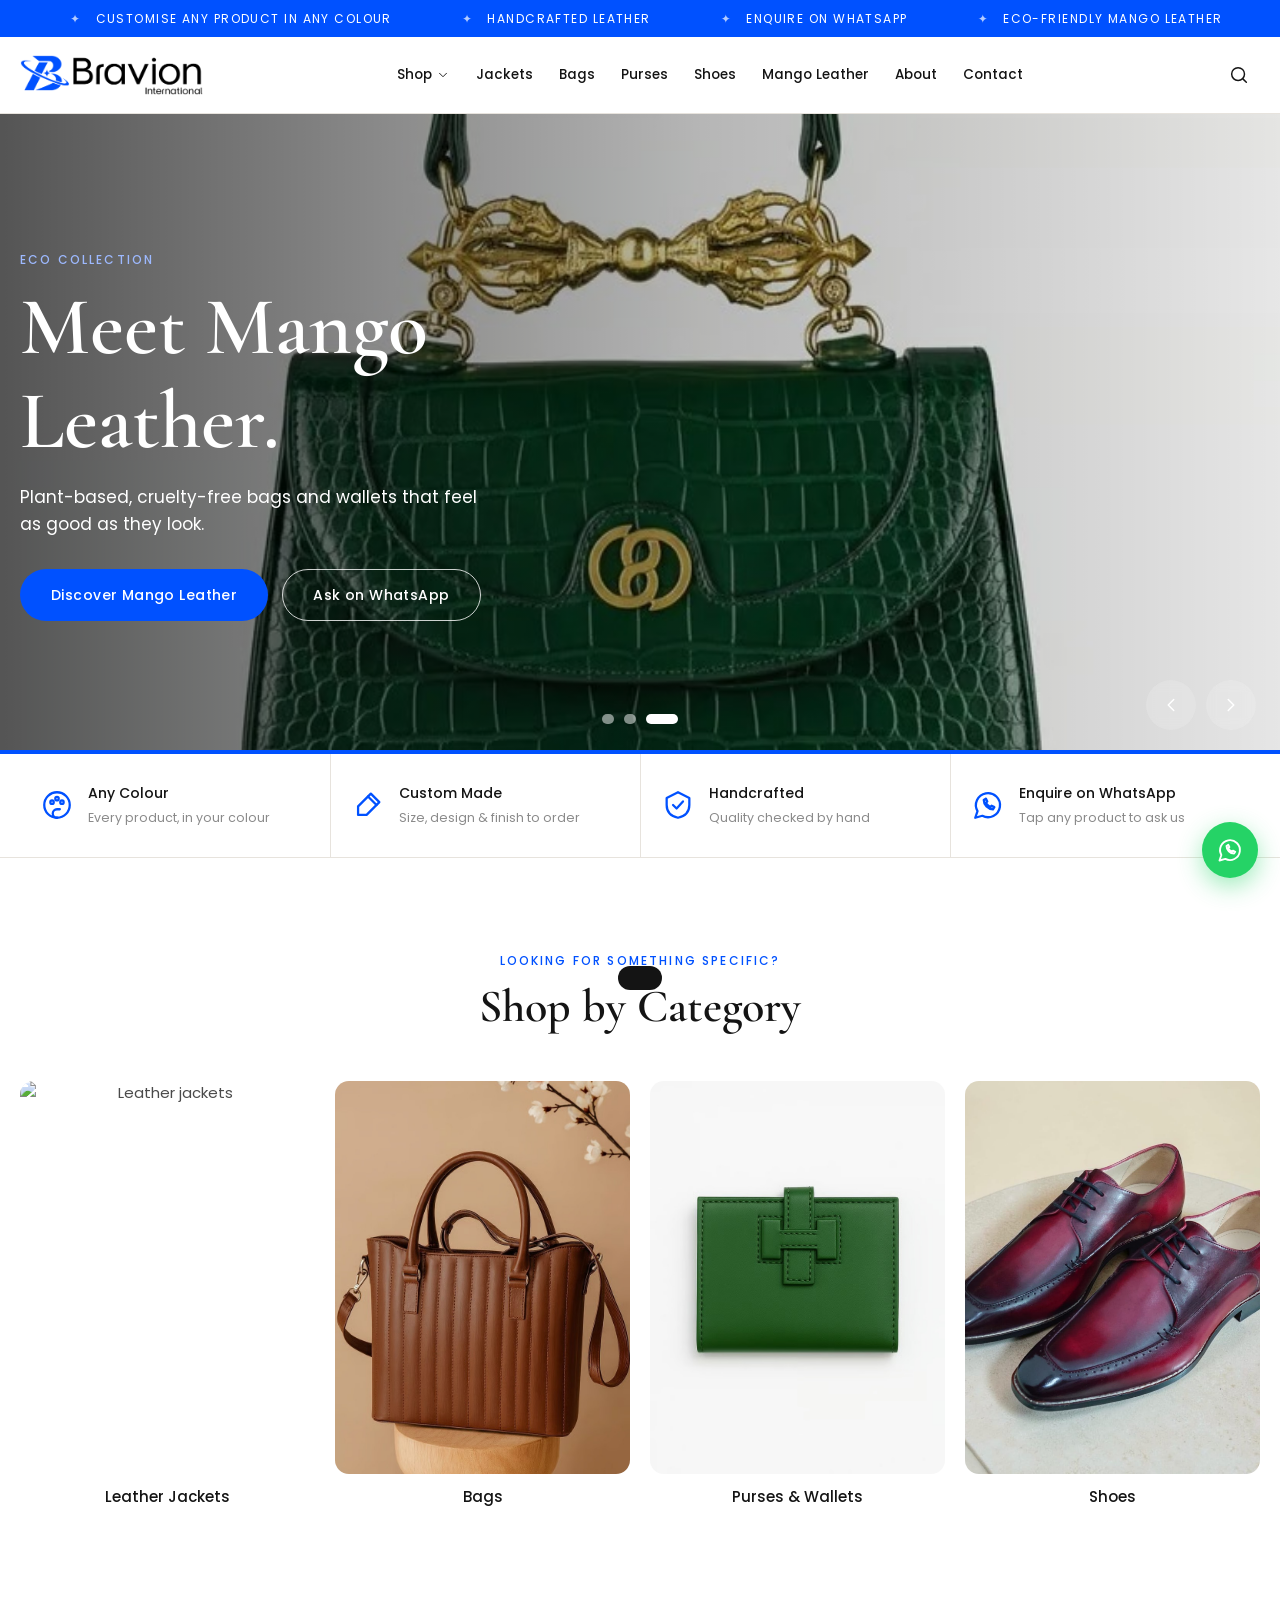
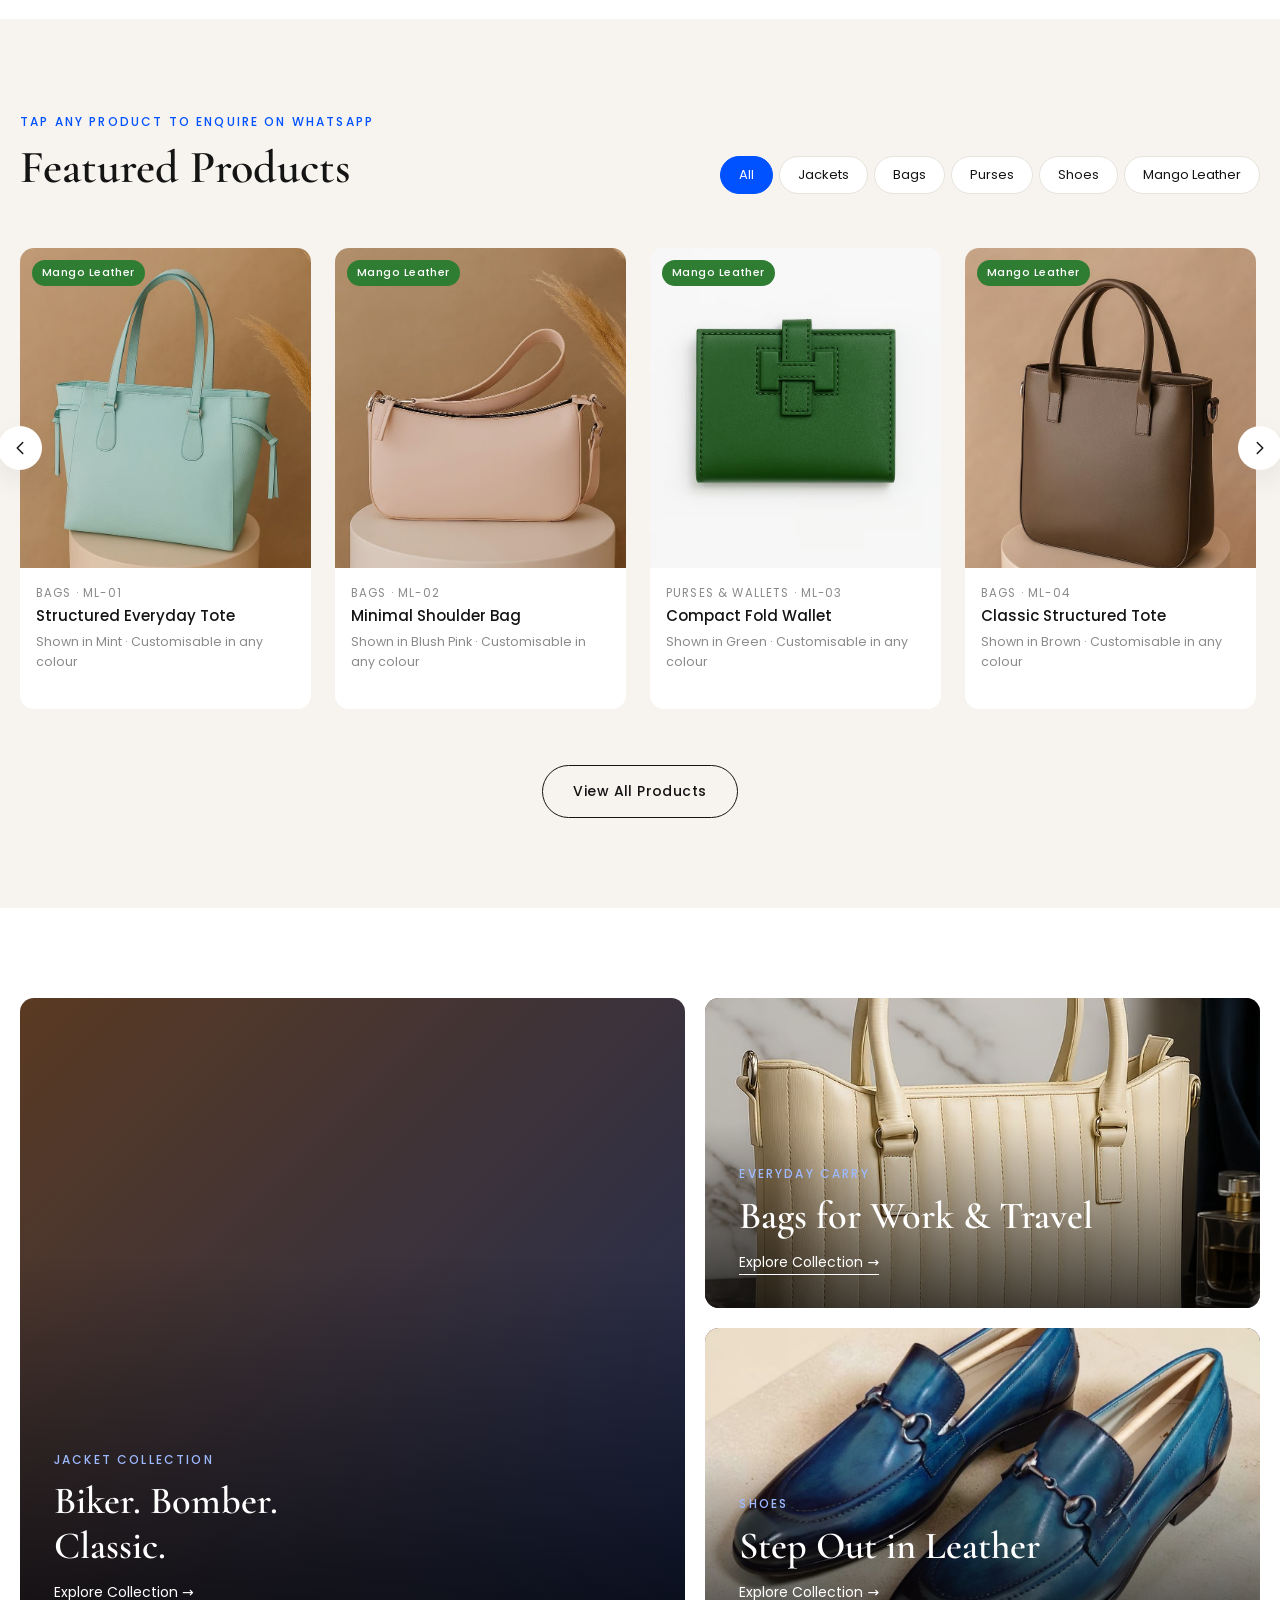
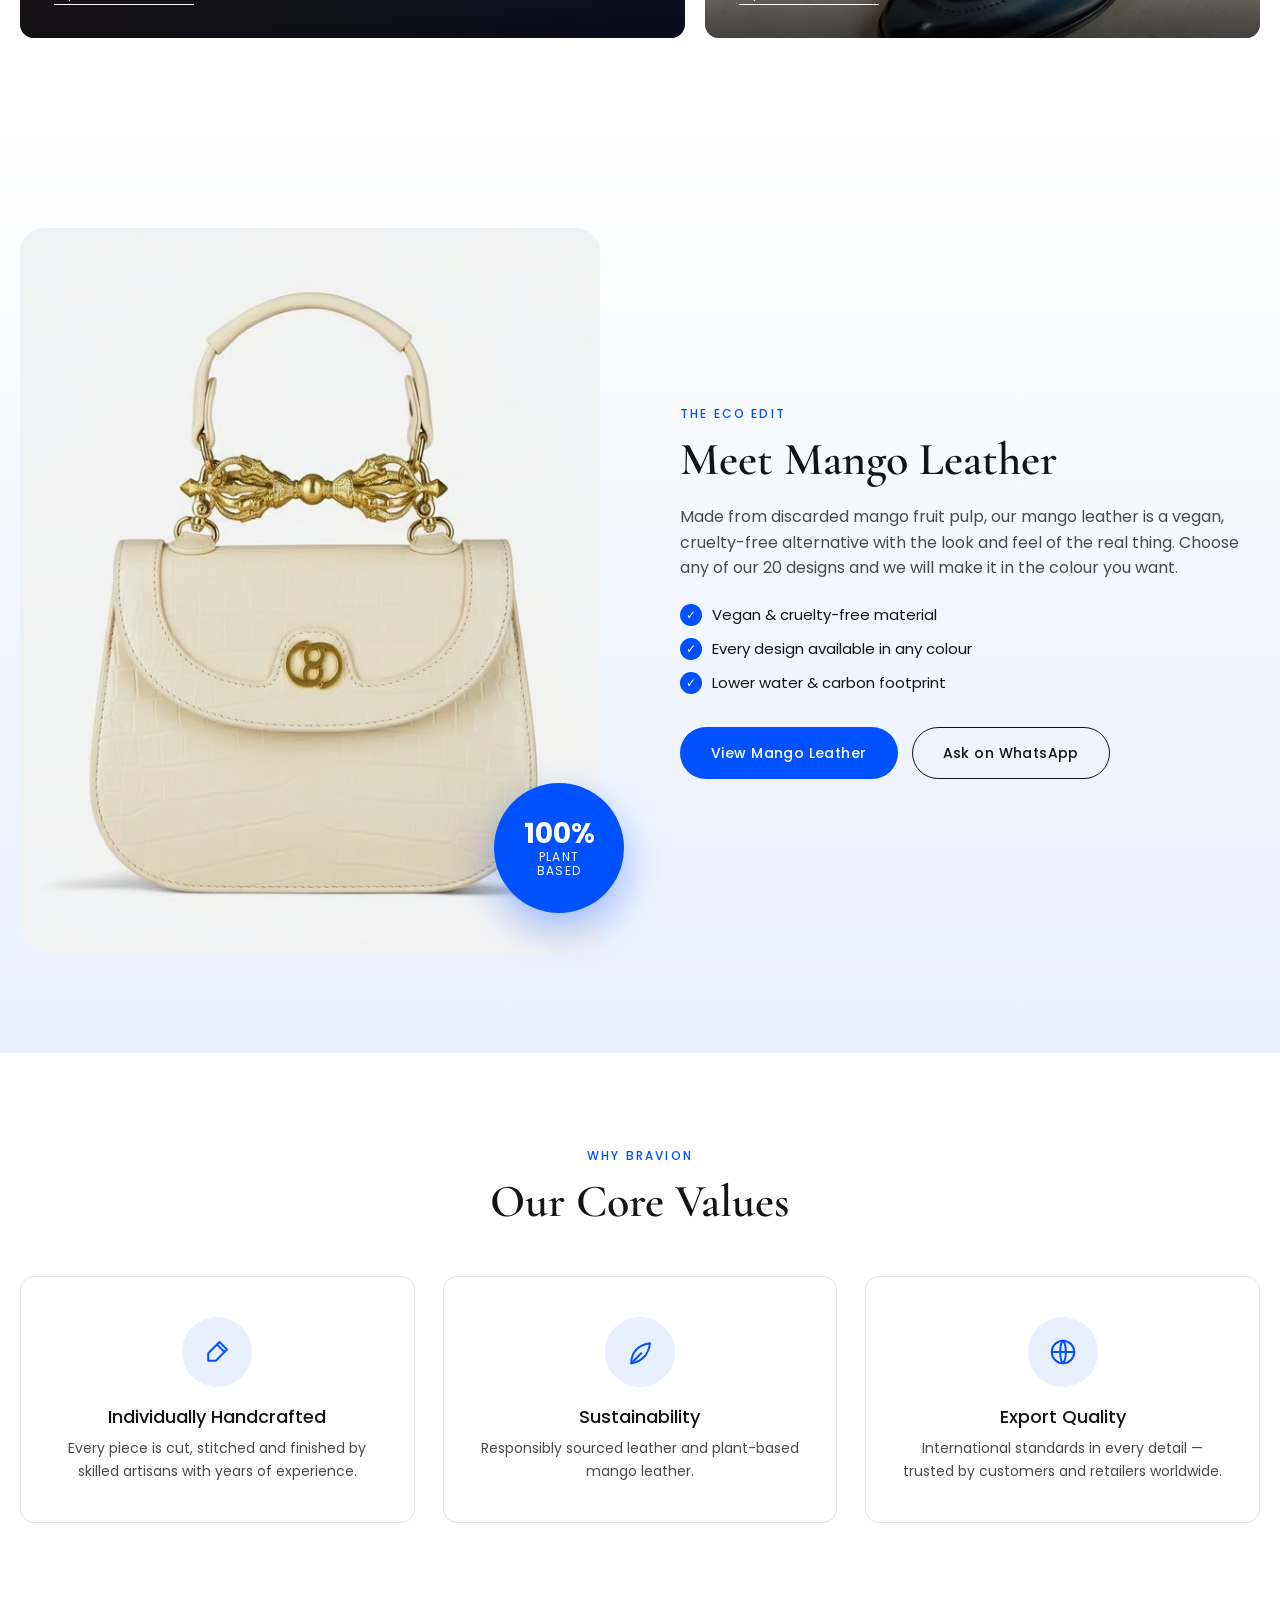
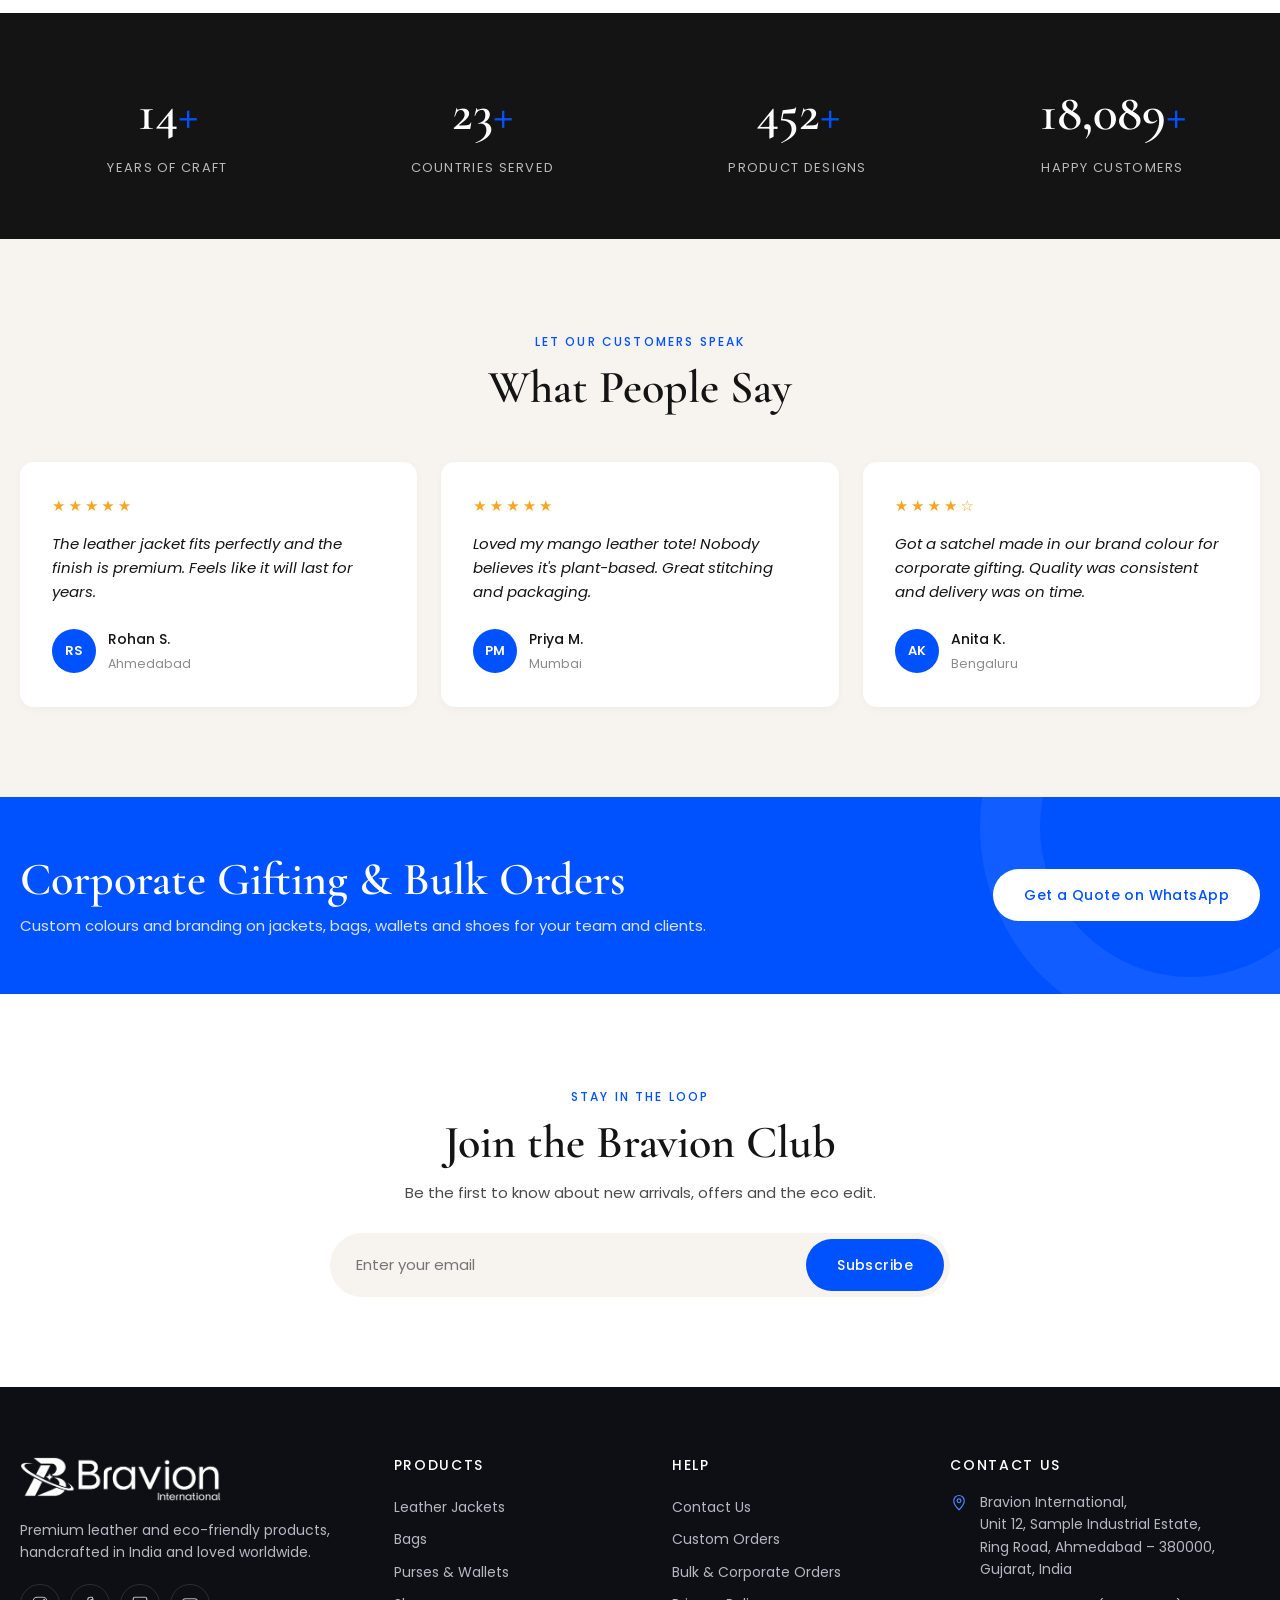
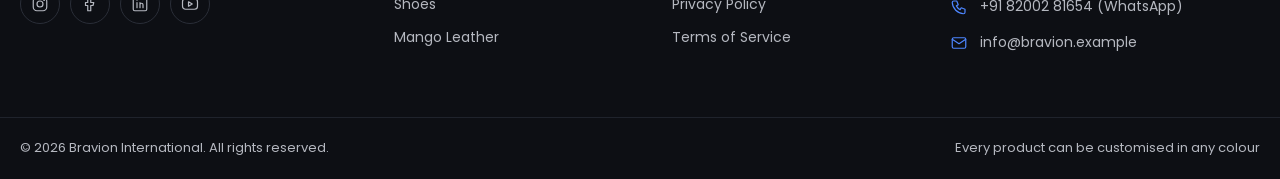
==== index.html @ 528b91cf "Add files via upload" ====
<!DOCTYPE html>
<html lang="en">
<head>
  <meta charset="UTF-8">
  <meta name="viewport" content="width=device-width, initial-scale=1.0">
  <title>Bravion International – Premium Leather & Eco Products</title>
  <meta name="description" content="Bravion International – handcrafted leather jackets, bags, purses, shoes and mango leather products – customised in any colour.">
  <link rel="icon" type="image/png" href="assets/img/favicon.png">
  <link rel="preconnect" href="https://fonts.googleapis.com">
  <link rel="preconnect" href="https://fonts.gstatic.com" crossorigin>
  <link href="https://fonts.googleapis.com/css2?family=Cormorant+Garamond:wght@500;600;700&family=Poppins:wght@300;400;500;600&display=swap" rel="stylesheet">
  <link rel="stylesheet" href="assets/css/style.css">
</head>
<body>

  <!-- Announcement bar -->
  <div class="announce">
    <div class="announce__track">
      <span>Customise any product in any colour</span><span>Handcrafted leather</span><span>Enquire on WhatsApp</span><span>Eco-friendly mango leather</span>
      <span>Customise any product in any colour</span><span>Handcrafted leather</span><span>Enquire on WhatsApp</span><span>Eco-friendly mango leather</span>
    </div>
  </div>

  <!-- Header -->
  <header class="header" id="header">
    <div class="container header__inner">
      <button class="icon-btn header__burger" id="menuOpen" aria-label="Open menu">
        <svg viewBox="0 0 24 24"><path d="M3 6h18M3 12h18M3 18h18"/></svg>
      </button>

      <a href="index.html" class="header__logo" aria-label="Bravion International home">
        <img src="assets/img/logo.png" alt="Bravion International">
      </a>

      <nav class="nav" id="nav" aria-label="Main">
        <div class="nav__head">
          <img src="assets/img/logo.png" alt="Bravion International">
          <button class="icon-btn" id="menuClose" aria-label="Close menu">
            <svg viewBox="0 0 24 24"><path d="M6 6l12 12M18 6L6 18"/></svg>
          </button>
        </div>
        <ul class="nav__list">
          <li class="nav__item has-mega">
            <a href="shop.html">Shop <svg class="chev" viewBox="0 0 24 24"><path d="M6 9l6 6 6-6"/></svg></a>
            <div class="mega">
              <div class="mega__col">
                <h6>Products</h6>
                <a href="shop.html?cat=jackets">Leather Jackets</a>
                <a href="shop.html?cat=bags">Bags</a>
                <a href="shop.html?cat=purses">Purses &amp; Wallets</a>
                <a href="shop.html?cat=shoes">Shoes</a>
              </div>
              <div class="mega__col">
                <h6>Eco Collection</h6>
                <a href="shop.html?material=Mango+Leather">Mango Leather – All Products</a>
              </div>
              <a href="#mango" class="mega__promo">
                <img src="assets/img/mango/ml-11.jpg" alt="">
                <span>New: Mango Leather Edit →</span>
              </a>
            </div>
          </li>
          <li class="nav__item"><a href="shop.html?cat=jackets">Jackets</a></li>
          <li class="nav__item"><a href="shop.html?cat=bags">Bags</a></li>
          <li class="nav__item"><a href="shop.html?cat=purses">Purses</a></li>
          <li class="nav__item"><a href="shop.html?cat=shoes">Shoes</a></li>
          <li class="nav__item"><a href="shop.html?material=Mango+Leather">Mango Leather</a></li>
          <li class="nav__item"><a href="index.html#about">About</a></li>
          <li class="nav__item"><a href="contact.html">Contact</a></li>
        </ul>
      </nav>

      <div class="header__actions">
        <button class="icon-btn" id="searchOpen" aria-label="Search">
          <svg viewBox="0 0 24 24"><circle cx="11" cy="11" r="7"/><path d="M20 20l-3.5-3.5"/></svg>
        </button>
      </div>
    </div>

    <div class="search" id="search">
      <div class="container search__inner">
        <svg viewBox="0 0 24 24"><circle cx="11" cy="11" r="7"/><path d="M20 20l-3.5-3.5"/></svg>
        <input type="search" placeholder="Search jackets, bags, wallets, shoes…" aria-label="Search products">
        <button class="icon-btn" id="searchClose" aria-label="Close search">
          <svg viewBox="0 0 24 24"><path d="M6 6l12 12M18 6L6 18"/></svg>
        </button>
      </div>
    </div>
    <!-- inside the header so the menu drawer can sit above it -->
    <div class="overlay" id="overlay"></div>
  </header>

  <main>

    <!-- Hero slider -->
    <section class="hero" aria-label="Featured collections">
      <div class="hero__slide is-active" style="--bg:url('https://images.unsplash.com/photo-1511280303142-0051e93baeeb?w=1800&q=75')">
        <div class="container hero__content">
          <span class="eyebrow">Made to Order · 2026</span>
          <h1>Crafted in Leather.<br>Made in Your Colour.</h1>
          <p>Jackets, bags, purses and shoes – customised to your design and any colour you choose.</p>
          <div class="hero__cta">
            <a href="shop.html?cat=jackets" class="btn btn--primary">View Jackets</a>
            <a href="shop.html" class="btn btn--ghost">Explore All</a>
          </div>
        </div>
      </div>
      <div class="hero__slide" style="--bg:url('../img/mango/ml-04.jpg')">
        <div class="container hero__content">
          <span class="eyebrow">Bag Collection</span>
          <h1>Carry Your Story<br>in Style.</h1>
          <p>Totes, satchels and shoulder bags – pick a design, tell us your colour.</p>
          <div class="hero__cta">
            <a href="shop.html?cat=bags" class="btn btn--primary">View Bags</a>
            <a href="#bestsellers" class="btn btn--ghost">Featured</a>
          </div>
        </div>
      </div>
      <div class="hero__slide" style="--bg:url('../img/mango/ml-11.jpg')">
        <div class="container hero__content">
          <span class="eyebrow">Eco Collection</span>
          <h1>Meet Mango<br>Leather.</h1>
          <p>Plant-based, cruelty-free bags and wallets that feel as good as they look.</p>
          <div class="hero__cta">
            <a href="shop.html?material=Mango+Leather" class="btn btn--primary">Discover Mango Leather</a>
            <a href="#" class="btn btn--ghost" data-wa>Ask on WhatsApp</a>
          </div>
        </div>
      </div>

      <button class="hero__arrow hero__arrow--prev" aria-label="Previous slide"><svg viewBox="0 0 24 24"><path d="M15 6l-6 6 6 6"/></svg></button>
      <button class="hero__arrow hero__arrow--next" aria-label="Next slide"><svg viewBox="0 0 24 24"><path d="M9 6l6 6-6 6"/></svg></button>
      <div class="hero__dots" role="tablist"></div>
      <div class="hero__progress" aria-hidden="true"><span></span></div>
    </section>

    <!-- USP strip -->
    <section class="usp">
      <div class="container usp__grid">
        <div class="usp__item">
          <svg viewBox="0 0 24 24"><circle cx="12" cy="12" r="9"/><circle cx="8.5" cy="10" r="1.2"/><circle cx="12" cy="7.5" r="1.2"/><circle cx="15.5" cy="10" r="1.2"/><path d="M12 21a3 3 0 0 1 0-6h2"/></svg>
          <div><strong>Any Colour</strong><span>Every product, in your colour</span></div>
        </div>
        <div class="usp__item">
          <svg viewBox="0 0 24 24"><path d="M14 4l6 6-9 9H5v-6z"/><path d="M12 6l6 6"/></svg>
          <div><strong>Custom Made</strong><span>Size, design &amp; finish to order</span></div>
        </div>
        <div class="usp__item">
          <svg viewBox="0 0 24 24"><path d="M12 3l8 4v5c0 5-3.5 8-8 9-4.5-1-8-4-8-9V7z"/><path d="M8.5 12l2.5 2.5 4.5-5"/></svg>
          <div><strong>Handcrafted</strong><span>Quality checked by hand</span></div>
        </div>
        <div class="usp__item">
          <svg viewBox="0 0 24 24"><path d="M3 21l1.6-4.7A8.5 8.5 0 1 1 8 19.6z"/><path d="M9 8.5c0 3.5 3 6.5 6.5 6.5l1-1.5-2-1-1 1c-1-.5-2.5-2-3-3l1-1-1-2z"/></svg>
          <div><strong>Enquire on WhatsApp</strong><span>Tap any product to ask us</span></div>
        </div>
      </div>
    </section>

    <!-- Categories -->
    <section class="section" id="categories">
      <div class="container">
        <div class="section__head">
          <span class="eyebrow">Looking for something specific?</span>
          <h2>Shop by Category</h2>
        </div>
        <div class="cats">
          <a href="shop.html?cat=jackets" class="cat">
            <div class="cat__img"><img src="https://images.unsplash.com/photo-1521223890158-f9f7c3d5d504?w=700&q=70" alt="Leather jackets" loading="lazy"></div>
            <h3>Leather Jackets</h3><span>View all →</span>
          </a>
          <a href="shop.html?cat=bags" class="cat">
            <div class="cat__img"><img src="assets/img/mango/ml-05.jpg" alt="Bags" loading="lazy"></div>
            <h3>Bags</h3><span>View all →</span>
          </a>
          <a href="shop.html?cat=purses" class="cat">
            <div class="cat__img"><img src="assets/img/mango/ml-03.jpg" alt="Purses and wallets" loading="lazy"></div>
            <h3>Purses &amp; Wallets</h3><span>View all →</span>
          </a>
          <a href="shop.html?cat=shoes" class="cat">
            <div class="cat__img"><img src="assets/img/shoes/Burgundy%20Lace-Up%20Dress%20Shoes.jpeg" alt="Leather shoes" loading="lazy"></div>
            <h3>Shoes</h3><span>View all →</span>
          </a>
        </div>
      </div>
    </section>

    <!-- Best sellers -->
    <section class="section section--tint" id="bestsellers">
      <div class="container">
        <div class="section__head section__head--row">
          <div>
            <span class="eyebrow">Tap any product to enquire on WhatsApp</span>
            <h2>Featured Products</h2>
          </div>
          <div class="tabs" role="tablist">
            <button class="tab is-active" data-filter="all">All</button>
            <button class="tab" data-filter="jackets">Jackets</button>
            <button class="tab" data-filter="bags">Bags</button>
            <button class="tab" data-filter="purses">Purses</button>
            <button class="tab" data-filter="shoes">Shoes</button>
            <button class="tab" data-filter="eco">Mango Leather</button>
          </div>
        </div>

        <div class="carousel">
          <button class="carousel__btn carousel__btn--prev" aria-label="Scroll left"><svg viewBox="0 0 24 24"><path d="M15 6l-6 6 6 6"/></svg></button>
          <div class="products" id="products"><!-- rendered by main.js --></div>
          <button class="carousel__btn carousel__btn--next" aria-label="Scroll right"><svg viewBox="0 0 24 24"><path d="M9 6l6 6-6 6"/></svg></button>
        </div>
        <div class="center"><a href="shop.html" class="btn btn--outline">View All Products</a></div>
      </div>
    </section>

    <!-- Collection banners -->
    <section class="section">
      <div class="container banners">
        <a href="shop.html?cat=jackets" class="banner banner--tall" style="--bg:url('https://images.unsplash.com/photo-1520975954732-35dd22299614?w=1000&q=70')">
          <div class="banner__text">
            <span class="eyebrow">Jacket Collection</span>
            <h3>Biker. Bomber.<br>Classic.</h3>
            <span class="link">Explore Collection →</span>
          </div>
        </a>
        <a href="shop.html?cat=bags" class="banner" style="--bg:url('../img/mango/ml-12.jpg')">
          <div class="banner__text">
            <span class="eyebrow">Everyday Carry</span>
            <h3>Bags for Work &amp; Travel</h3>
            <span class="link">Explore Collection →</span>
          </div>
        </a>
        <a href="shop.html?cat=shoes" class="banner" style="--bg:url('../img/shoes/Blue%20Horsebit%20Loafers.jpeg')">
          <div class="banner__text">
            <span class="eyebrow">Shoes</span>
            <h3>Step Out in Leather</h3>
            <span class="link">Explore Collection →</span>
          </div>
        </a>
      </div>
    </section>

    <!-- Mango leather feature -->
    <section class="feature" id="mango">
      <div class="container feature__grid">
        <div class="feature__media">
          <img src="assets/img/mango/ml-20.jpg" alt="Mango leather satchel" loading="lazy">
          <div class="feature__badge"><strong>100%</strong><span>Plant<br>Based</span></div>
        </div>
        <div class="feature__text">
          <span class="eyebrow">The Eco Edit</span>
          <h2>Meet Mango Leather</h2>
          <p>Made from discarded mango fruit pulp, our mango leather is a vegan, cruelty-free alternative with the look and feel of the real thing. Choose any of our 20 designs and we will make it in the colour you want.</p>
          <ul class="ticks">
            <li>Vegan &amp; cruelty-free material</li>
            <li>Every design available in any colour</li>
            <li>Lower water &amp; carbon footprint</li>
          </ul>
          <div class="hero__cta">
            <a href="shop.html?material=Mango+Leather" class="btn btn--primary">View Mango Leather</a>
            <a href="#" class="btn btn--outline" data-wa="Hello Bravion, I would like to know more about your mango leather products.">Ask on WhatsApp</a>
          </div>
        </div>
      </div>
    </section>

    <!-- Values -->
    <section class="section" id="about">
      <div class="container">
        <div class="section__head">
          <span class="eyebrow">Why Bravion</span>
          <h2>Our Core Values</h2>
        </div>
        <div class="values">
          <div class="value">
            <div class="value__icon"><svg viewBox="0 0 24 24"><path d="M14 4l6 6-9 9H5v-6z"/><path d="M12 6l6 6"/></svg></div>
            <h3>Individually Handcrafted</h3>
            <p>Every piece is cut, stitched and finished by skilled artisans with years of experience.</p>
          </div>
          <div class="value">
            <div class="value__icon"><svg viewBox="0 0 24 24"><path d="M5 21c0-9 6-15 15-16-1 9-7 15-15 16z"/><path d="M5 21l8-8"/></svg></div>
            <h3>Sustainability</h3>
            <p>Responsibly sourced leather and plant-based mango leather.</p>
          </div>
          <div class="value">
            <div class="value__icon"><svg viewBox="0 0 24 24"><circle cx="12" cy="12" r="9"/><path d="M3 12h18M12 3c3 3 3 15 0 18M12 3c-3 3-3 15 0 18"/></svg></div>
            <h3>Export Quality</h3>
            <p>International standards in every detail — trusted by customers and retailers worldwide.</p>
          </div>
        </div>
      </div>
    </section>

    <!-- Stats strip -->
    <section class="stats">
      <div class="container stats__grid">
        <div><strong data-count="15">0</strong><span>Years of craft</span></div>
        <div><strong data-count="25">0</strong><span>Countries served</span></div>
        <div><strong data-count="500">0</strong><span>Product designs</span></div>
        <div><strong data-count="20000">0</strong><span>Happy customers</span></div>
      </div>
    </section>

    <!-- Testimonials -->
    <section class="section section--tint">
      <div class="container">
        <div class="section__head">
          <span class="eyebrow">Let our customers speak</span>
          <h2>What People Say</h2>
        </div>
        <div class="reviews">
          <figure class="review">
            <div class="stars">★★★★★</div>
            <blockquote>The leather jacket fits perfectly and the finish is premium. Feels like it will last for years.</blockquote>
            <figcaption><span class="avatar">RS</span><div><strong>Rohan S.</strong><small>Ahmedabad</small></div></figcaption>
          </figure>
          <figure class="review">
            <div class="stars">★★★★★</div>
            <blockquote>Loved my mango leather tote! Nobody believes it's plant-based. Great stitching and packaging.</blockquote>
            <figcaption><span class="avatar">PM</span><div><strong>Priya M.</strong><small>Mumbai</small></div></figcaption>
          </figure>
          <figure class="review">
            <div class="stars">★★★★☆</div>
            <blockquote>Got a satchel made in our brand colour for corporate gifting. Quality was consistent and delivery was on time.</blockquote>
            <figcaption><span class="avatar">AK</span><div><strong>Anita K.</strong><small>Bengaluru</small></div></figcaption>
          </figure>
        </div>
      </div>
    </section>

    <!-- Bulk / corporate CTA -->
    <section class="cta">
      <div class="container cta__inner">
        <div>
          <h2>Corporate Gifting &amp; Bulk Orders</h2>
          <p>Custom colours and branding on jackets, bags, wallets and shoes for your team and clients.</p>
        </div>
        <a href="#" class="btn btn--white" data-wa="Hello Bravion, I would like a quote for a bulk / corporate order.">Get a Quote on WhatsApp</a>
      </div>
    </section>

    <!-- Newsletter -->
    <section class="section newsletter">
      <div class="container newsletter__inner">
        <span class="eyebrow">Stay in the loop</span>
        <h2>Join the Bravion Club</h2>
        <p>Be the first to know about new arrivals, offers and the eco edit.</p>
        <form class="newsletter__form" id="newsletterForm">
          <input type="email" placeholder="Enter your email" required aria-label="Email address">
          <button type="submit" class="btn btn--primary">Subscribe</button>
        </form>
        <p class="newsletter__msg" id="newsletterMsg" hidden>Thank you! You're on the list.</p>
      </div>
    </section>
  </main>

  <!-- Footer -->
  <footer class="footer" id="contact">
    <div class="container footer__grid">
      <div class="footer__brand">
        <img src="assets/img/logo.png" alt="Bravion International" class="footer__logo">
        <p>Premium leather and eco-friendly products, handcrafted in India and loved worldwide.</p>
        <div class="social">
          <a href="#" aria-label="Instagram"><svg viewBox="0 0 24 24"><rect x="3" y="3" width="18" height="18" rx="5"/><circle cx="12" cy="12" r="4"/><circle cx="17.5" cy="6.5" r=".6"/></svg></a>
          <a href="#" aria-label="Facebook"><svg viewBox="0 0 24 24"><path d="M15 3h-2.5A3.5 3.5 0 0 0 9 6.5V10H6v4h3v7h4v-7h3l1-4h-4V7a1 1 0 0 1 1-1h2z"/></svg></a>
          <a href="#" aria-label="LinkedIn"><svg viewBox="0 0 24 24"><rect x="3" y="3" width="18" height="18" rx="2"/><path d="M8 10v7M8 7v.01M12 17v-4a2 2 0 0 1 4 0v4M12 10v7"/></svg></a>
          <a href="#" aria-label="YouTube"><svg viewBox="0 0 24 24"><rect x="2" y="5" width="20" height="14" rx="4"/><path d="M10 9l5 3-5 3z"/></svg></a>
        </div>
      </div>
      <div>
        <h4>Products</h4>
        <a href="shop.html?cat=jackets">Leather Jackets</a>
        <a href="shop.html?cat=bags">Bags</a>
        <a href="shop.html?cat=purses">Purses &amp; Wallets</a>
        <a href="shop.html?cat=shoes">Shoes</a>
        <a href="shop.html?material=Mango+Leather">Mango Leather</a>
      </div>
      <div>
        <h4>Help</h4>
        <a href="contact.html">Contact Us</a>
        <a href="#" data-wa="Hello Bravion, I would like to customise a product.">Custom Orders</a>
        <a href="#" data-wa="Hello Bravion, I would like a quote for a bulk / corporate order.">Bulk &amp; Corporate Orders</a>
        <a href="#">Privacy Policy</a>
        <a href="#">Terms of Service</a>
      </div>
      <div>
        <h4>Contact Us</h4>
        <p class="contact-line"><svg viewBox="0 0 24 24"><path d="M12 21s-7-6.5-7-12a7 7 0 0 1 14 0c0 5.5-7 12-7 12z"/><circle cx="12" cy="9" r="2.5"/></svg>
          Bravion International,<br>Unit 12, Sample Industrial Estate,<br>Ring Road, Ahmedabad – 380000,<br>Gujarat, India</p>
        <p class="contact-line"><svg viewBox="0 0 24 24"><path d="M5 4h4l2 5-2.5 1.5a11 11 0 0 0 5 5L15 13l5 2v4a2 2 0 0 1-2 2A16 16 0 0 1 3 6a2 2 0 0 1 2-2"/></svg><a href="#" data-wa>+91 82002 81654 (WhatsApp)</a></p>
        <p class="contact-line"><svg viewBox="0 0 24 24"><rect x="3" y="5" width="18" height="14" rx="2"/><path d="M3 7l9 6 9-6"/></svg><a href="mailto:info@bravion.example">info@bravion.example</a></p>
      </div>
    </div>
    <div class="footer__bottom">
      <div class="container footer__bottom-inner">
        <span>© <span id="year">2026</span> Bravion International. All rights reserved.</span>
        <span class="pay">Every product can be customised in any colour</span>
      </div>
    </div>
  </footer>

  <a href="#" class="whatsapp" data-wa aria-label="Chat on WhatsApp">
    <svg viewBox="0 0 24 24"><path d="M3 21l1.6-4.7A8.5 8.5 0 1 1 8 19.6z"/><path d="M9 8.5c0 3.5 3 6.5 6.5 6.5l1-1.5-2-1-1 1c-1-.5-2.5-2-3-3l1-1-1-2z"/></svg>
  </a>

  <div class="toast" id="toast" role="status" aria-live="polite"></div>

  <script src="assets/js/products.js"></script>
  <script src="assets/js/common.js"></script>
  <script src="assets/js/home.js"></script>
</body>
</html>
---- assets/css/style.css ----
/* ============ Bravion International – Home ============ */
:root {
  --brand: #0051ff;
  --brand-dark: #003ecc;
  --brand-soft: #e8efff;
  --ink: #141414;
  --text: #4a4a4a;
  --muted: #8a8a8a;
  --line: #e7e3dd;
  --cream: #f7f4ef;
  --tan: #8b5a2b;
  --white: #fff;
  --surface: #fff;            /* page, header, cards */
  --band: #141414;            /* dark strips: stats, toast */
  --on-light: #141414;        /* text on white buttons, same in both themes */
  --placeholder: var(--placeholder);
  --soft-line: #f2efea;
  --check-line: #c9c4bc;
  --bad-bg: #fff6f5;
  --ok-bg: #e9f9ef;
  --ok-text: #1b6b3a;
  --select-arrow: url("data:image/svg+xml,%3Csvg xmlns='http://www.w3.org/2000/svg' viewBox='0 0 24 24' fill='none' stroke='%23141414' stroke-width='2'%3E%3Cpath d='M6 9l6 6 6-6'/%3E%3C/svg%3E");
  --radius: 14px;
  --shadow: 0 10px 30px rgba(20, 20, 20, .08);
  --serif: "Cormorant Garamond", Georgia, serif;
  --sans: "Poppins", system-ui, sans-serif;
  --header-h: 76px;
}

*, *::before, *::after { box-sizing: border-box; }
html { scroll-behavior: smooth; }
body { margin: 0; font-family: var(--sans); color: var(--text); background: var(--surface); line-height: 1.6; font-size: 15px; -webkit-font-smoothing: antialiased; overflow-x: hidden; }
img { max-width: 100%; display: block; }
a { color: inherit; text-decoration: none; }
button { font: inherit; cursor: pointer; border: 0; background: none; color: inherit; }
h1, h2, h3, h4, h5, h6 { color: var(--ink); margin: 0; line-height: 1.15; }
h2 { font-family: var(--serif); font-size: clamp(32px, 4vw, 46px); font-weight: 600; }
svg { width: 22px; height: 22px; fill: none; stroke: currentColor; stroke-width: 1.6; stroke-linecap: round; stroke-linejoin: round; }

.container { width: min(1280px, 100% - 40px); margin-inline: auto; }
.section { padding: 90px 0; }
.section--tint { background: var(--cream); }
.center { text-align: center; margin-top: 40px; }
.eyebrow { display: inline-block; font-size: 12px; letter-spacing: .18em; text-transform: uppercase; color: var(--brand); font-weight: 500; margin-bottom: 10px; }
.section__head { text-align: center; margin-bottom: 48px; }
.section__head--row { display: flex; align-items: flex-end; justify-content: space-between; gap: 20px; flex-wrap: wrap; text-align: left; }

/* Buttons */
.btn { display: inline-flex; align-items: center; justify-content: center; gap: 8px; padding: 14px 30px; border-radius: 999px; font-size: 14px; font-weight: 500; letter-spacing: .03em; transition: .25s ease; border: 1.5px solid transparent; white-space: nowrap; }
.btn--primary { background: var(--brand); color: var(--white); }
.btn--primary:hover { background: var(--brand-dark); transform: translateY(-2px); box-shadow: 0 10px 24px rgba(0, 81, 255, .3); }
.btn--ghost { border-color: rgba(255, 255, 255, .8); color: var(--white); }
.btn--ghost:hover { background: var(--white); color: var(--on-light); }
.btn--outline { border-color: var(--ink); color: var(--ink); }
.btn--outline:hover { background: var(--ink); color: var(--surface); }
.btn--white { background: var(--white); color: var(--brand); }
.btn--white:hover { transform: translateY(-2px); box-shadow: 0 10px 24px rgba(0, 0, 0, .2); }

/* Announcement */
.announce { background: var(--brand); color: var(--white); font-size: 12px; letter-spacing: .12em; text-transform: uppercase; overflow: hidden; white-space: nowrap; padding: 9px 0; }
.announce__track { display: inline-flex; gap: 70px; animation: marquee 28s linear infinite; padding-left: 70px; }
.announce__track span::before { content: "✦"; margin-right: 14px; opacity: .7; }
@keyframes marquee { to { transform: translateX(-50%); } }

/* Header */
.header { position: sticky; top: 0; z-index: 50; background: var(--surface); border-bottom: 1px solid var(--line); transition: box-shadow .3s; }
.header.is-scrolled { box-shadow: 0 6px 20px rgba(0, 0, 0, .06); }
.header__inner { display: flex; align-items: center; gap: 24px; height: var(--header-h); }
.header__logo img { height: 40px; width: auto; }
.icon-btn.header__burger { display: none; }
.header__actions { display: flex; align-items: center; gap: 4px; margin-left: auto; }
.icon-btn { display: inline-grid; place-items: center; width: 42px; height: 42px; border-radius: 50%; color: var(--ink); transition: .2s; position: relative; }
.icon-btn:hover { background: var(--brand-soft); color: var(--brand); }
.cart-count { position: absolute; top: 4px; right: 2px; background: var(--brand); color: var(--white); font-size: 10px; min-width: 18px; height: 18px; border-radius: 9px; display: grid; place-items: center; font-weight: 600; transition: transform .3s; }
.cart-count.bump { transform: scale(1.4); }

.nav { margin-left: auto; }
.nav__head { display: none; }
.nav__list { display: flex; list-style: none; margin: 0; padding: 0; gap: 2px; }
.nav__item > a { display: flex; align-items: center; gap: 4px; padding: 10px 12px; font-size: 13.5px; font-weight: 500; color: var(--ink); position: relative; }
.nav__item > a::after { content: ""; position: absolute; left: 12px; right: 12px; bottom: 4px; height: 2px; background: var(--brand); transform: scaleX(0); transform-origin: left; transition: transform .25s; }
.nav__item > a:hover { color: var(--brand); }
.nav__item > a:hover::after { transform: scaleX(1); }
.chev { width: 14px; height: 14px; }

.has-mega { position: static; }
.mega { position: absolute; left: 0; right: 0; top: 100%; background: var(--surface); border-top: 1px solid var(--line); box-shadow: var(--shadow); display: grid; grid-template-columns: 1fr 1fr 1.3fr; gap: 40px; padding: 36px max(20px, calc((100% - 1280px) / 2)); opacity: 0; visibility: hidden; transform: translateY(10px); transition: .25s ease; }
.has-mega:hover .mega, .has-mega:focus-within .mega { opacity: 1; visibility: visible; transform: none; }
.mega h6 { font-size: 12px; letter-spacing: .15em; text-transform: uppercase; color: var(--muted); margin-bottom: 14px; font-weight: 500; }
.mega__col a { display: block; padding: 6px 0; color: var(--ink); font-size: 14px; transition: .2s; }
.mega__col a:hover { color: var(--brand); padding-left: 6px; }
.mega__promo { position: relative; border-radius: var(--radius); overflow: hidden; height: 200px; }
.mega__promo img { width: 100%; height: 100%; object-fit: cover; }
.mega__promo span { position: absolute; left: 16px; bottom: 16px; background: var(--white); padding: 8px 16px; border-radius: 999px; font-size: 13px; font-weight: 500; color: var(--brand); }

.search { position: absolute; inset: 0 0 auto; height: var(--header-h); background: var(--surface); opacity: 0; visibility: hidden; transform: translateY(-10px); transition: .25s; display: flex; }
.search.is-open { opacity: 1; visibility: visible; transform: none; }
.search__inner { display: flex; align-items: center; gap: 12px; }
.search__inner input { flex: 1; border: 0; outline: 0; font: inherit; font-size: 18px; padding: 10px 0; color: var(--ink); background: none; }

.overlay { position: fixed; inset: 0; background: rgba(0, 0, 0, .45); z-index: 60; opacity: 0; visibility: hidden; transition: .3s; }
.overlay.is-open { opacity: 1; visibility: visible; }

/* Hero */
.hero { position: relative; height: min(72vh, 640px); min-height: 460px; overflow: hidden; background: #1d1d1d; }
.hero__slide { position: absolute; inset: 0; display: flex; align-items: center; opacity: 0; transition: opacity 1s ease; }
.hero__slide::before { content: ""; position: absolute; inset: 0; background: var(--bg) center/cover no-repeat, linear-gradient(135deg, #3b2a1e, #0b1c4a); transform: scale(1.08); transition: transform 7s ease; }
.hero__slide::after { content: ""; position: absolute; inset: 0; background: linear-gradient(90deg, rgba(0, 0, 0, .65) 0%, rgba(0, 0, 0, .25) 55%, rgba(0, 0, 0, .05) 100%); }
.hero__slide.is-active { opacity: 1; z-index: 1; }
.hero__slide.is-active::before { transform: scale(1); }
.hero__content { position: relative; z-index: 2; color: var(--white); }
.hero__content > * { opacity: 0; transform: translateY(24px); transition: .8s ease; }
.hero__slide.is-active .hero__content > * { opacity: 1; transform: none; }
.hero__slide.is-active .hero__content > :nth-child(2) { transition-delay: .15s; }
.hero__slide.is-active .hero__content > :nth-child(3) { transition-delay: .3s; }
.hero__slide.is-active .hero__content > :nth-child(4) { transition-delay: .45s; }
.hero .eyebrow { color: #9db9ff; }
.hero h1 { font-family: var(--serif); font-size: clamp(40px, 6.5vw, 82px); color: var(--white); font-weight: 600; margin-bottom: 16px; }
.hero p { font-size: 17px; max-width: 460px; opacity: .9; margin: 0 0 30px; }
.hero__cta { display: flex; gap: 14px; flex-wrap: wrap; }
.hero__arrow { position: absolute; bottom: 24px; z-index: 3; width: 50px; height: 50px; border-radius: 50%; background: rgba(255, 255, 255, .15); color: var(--white); display: grid; place-items: center; backdrop-filter: blur(6px); transition: .25s; }
.hero__arrow:hover { background: var(--white); color: var(--on-light); }
.hero__arrow--prev { right: 84px; }
.hero__arrow--next { right: 24px; }
.hero__dots { position: absolute; bottom: 30px; left: 50%; transform: translateX(-50%); z-index: 3; display: flex; gap: 10px; }
.hero__dots button { width: 10px; height: 10px; border-radius: 6px; background: rgba(255, 255, 255, .5); transition: .3s; }
.hero__dots button.is-active { width: 32px; background: var(--white); }

/* slider progress: full-width bar along the bottom; the slide changes when it is full */
.hero__progress { position: absolute; left: 0; right: 0; bottom: 0; z-index: 3; height: 4px; background: rgba(255, 255, 255, .2); }
.hero__progress span { display: block; height: 100%; background: var(--brand); transform: scaleX(0); transform-origin: left; }
.hero__progress span.is-running { animation: heroProgress var(--hero-dur, 6s) linear forwards; }
@keyframes heroProgress { to { transform: none; } }

/* USP */
.usp { border-bottom: 1px solid var(--line); }
.usp__grid { display: grid; grid-template-columns: repeat(4, 1fr); }
.usp__item { display: flex; align-items: center; gap: 14px; padding: 28px 20px; }
.usp__item + .usp__item { border-left: 1px solid var(--line); }
.usp__item svg { width: 34px; height: 34px; color: var(--brand); flex-shrink: 0; }
.usp__item strong { display: block; color: var(--ink); font-weight: 500; font-size: 14px; }
.usp__item span { font-size: 12.5px; color: var(--muted); }

/* Categories */
.cats { display: grid; grid-template-columns: repeat(4, 1fr); gap: 20px; }
.cat { text-align: center; }
.cat__img { aspect-ratio: 3/4; border-radius: var(--radius); overflow: hidden; margin-bottom: 14px; background: var(--placeholder); }
.cat__img img { width: 100%; height: 100%; object-fit: cover; transition: transform .6s ease; }
.cat:hover .cat__img img { transform: scale(1.08); }
.cat h3 { font-size: 15px; font-weight: 500; }
.cat span { font-size: 12.5px; color: var(--brand); opacity: 0; transition: .25s; }
.cat:hover span { opacity: 1; }

/* Tabs */
.tabs { display: flex; gap: 6px; flex-wrap: wrap; }
.tab { padding: 8px 18px; border-radius: 999px; font-size: 13px; border: 1px solid var(--line); background: var(--surface); color: var(--ink); transition: .2s; }
.tab:hover { border-color: var(--brand); color: var(--brand); }
.tab.is-active { background: var(--brand); border-color: var(--brand); color: var(--white); }

/* Product carousel */
.carousel { position: relative; }
.products { display: grid; grid-auto-flow: column; grid-auto-columns: calc((100% - 72px) / 4); gap: 24px; overflow-x: auto; scroll-snap-type: x mandatory; scroll-behavior: smooth; padding: 6px 2px 16px; scrollbar-width: none; }
.products::-webkit-scrollbar { display: none; }
.carousel__btn { position: absolute; top: 38%; z-index: 2; width: 44px; height: 44px; border-radius: 50%; background: var(--surface); color: var(--ink); box-shadow: var(--shadow); display: grid; place-items: center; transition: .2s; }
.carousel__btn:hover { background: var(--brand); color: var(--white); }
.carousel__btn--prev { left: -22px; }
.carousel__btn--next { right: -22px; }

.product { scroll-snap-align: start; background: var(--surface); border-radius: var(--radius); overflow: hidden; transition: .3s; animation: fadeUp .5s ease both; }
.product:hover { box-shadow: var(--shadow); transform: translateY(-4px); }
.product__media { position: relative; aspect-ratio: 1/1.1; overflow: hidden; background: var(--placeholder); }
.product__media img { width: 100%; height: 100%; object-fit: cover; transition: transform .6s; }
.product:hover .product__media img { transform: scale(1.06); }
.badge { position: absolute; top: 12px; left: 12px; background: var(--brand); color: var(--white); font-size: 11px; padding: 4px 10px; border-radius: 999px; font-weight: 500; letter-spacing: .04em; }
.badge--eco { background: #2e7d32; }
.wish { position: absolute; top: 10px; right: 10px; width: 36px; height: 36px; border-radius: 50%; background: var(--surface); display: grid; place-items: center; color: var(--ink); transition: .2s; }
.wish svg { width: 18px; height: 18px; }
.wish.is-on { color: #e53935; }
.wish.is-on svg { fill: currentColor; }
.quick-add { position: absolute; left: 12px; right: 12px; bottom: 12px; background: var(--ink); color: var(--white); padding: 11px; border-radius: 999px; font-size: 13px; font-weight: 500; transform: translateY(140%); transition: .3s; }
.product:hover .quick-add, .quick-add:focus { transform: none; }
.quick-add:hover { background: #1ebe5b; }
a.quick-add { display: flex; align-items: center; justify-content: center; gap: 8px; background: #25d366; color: var(--white); }
.quick-add svg { width: 18px; height: 18px; flex-shrink: 0; }
.product__custom { font-size: 12.5px; color: var(--muted); }
.product__body { padding: 16px 16px 20px; }
.product__cat { font-size: 11.5px; color: var(--muted); letter-spacing: .1em; text-transform: uppercase; }
.product__name { font-size: 15px; font-weight: 500; margin: 4px 0 8px; }
.price { display: flex; gap: 10px; align-items: baseline; font-size: 15px; }
.price strong { color: var(--ink); font-weight: 600; }
.price s { color: var(--muted); font-size: 13px; }
.price em { font-style: normal; color: var(--brand); font-size: 12px; font-weight: 500; }

.product__imgs { display: block; width: 100%; height: 100%; }
.product__img2 { position: absolute; inset: 0; opacity: 0; transition: opacity .5s ease, transform .6s !important; }
.product:hover .product__img2 { opacity: 1; }
.product__name a:hover { color: var(--brand); }
.product__rating { font-size: 12.5px; color: var(--ink); margin: -2px 0 6px; }
.product__rating small { color: var(--muted); }
.star { color: #f5a623; }
.badge--dark { background: var(--ink); }
.is-soldout .product__media img { filter: grayscale(.6) opacity(.75); }
.quick-add:disabled { background: #9a9a9a; cursor: not-allowed; }

@keyframes fadeUp { from { opacity: 0; transform: translateY(16px); } }

/* ============ Contact page ============ */
.contact { display: grid; grid-template-columns: 1.6fr 1fr; gap: 40px; align-items: start; }
.contact > *, .contact .field, .contact .field-row > * { min-width: 0; } /* long product names in the select must not widen the grid */
.contact__form { background: var(--surface); border: 1px solid var(--line); border-radius: var(--radius); padding: 36px; box-shadow: var(--shadow); display: grid; gap: 20px; }
.contact__form-head h2 { font-size: clamp(28px, 3.4vw, 38px); }
.contact__form-head p { margin: 8px 0 0; }
.field-row { display: grid; grid-template-columns: 1fr 1fr; gap: 20px; }
.field-row--tight { gap: 14px; }
.field { display: grid; gap: 6px; align-content: start; }
.field[hidden] { display: none; }
.field > span { font-size: 13px; font-weight: 500; color: var(--ink); }
.field em { color: #d93025; font-style: normal; }
.field input, .field select, .field textarea { width: 100%; font: inherit; font-size: 14px; color: var(--ink); background: var(--cream); border: 1.5px solid transparent; border-radius: 10px; padding: 12px 14px; outline: 0; transition: .2s; }
.field textarea { resize: vertical; min-height: 120px; }
.field input:focus, .field select:focus, .field textarea:focus { border-color: var(--brand); background: var(--surface); }
.field__error { display: none; color: #d93025; font-size: 12px; }
.field.is-invalid input, .field.is-invalid textarea { border-color: #d93025; background: var(--bad-bg); }
.field.is-invalid .field__error { display: block; }
.colour-input { display: flex; gap: 10px; }
.colour-input input[type="color"] { width: 48px; height: auto; align-self: stretch; flex-shrink: 0; padding: 4px; cursor: pointer; }
.choice { display: flex; flex-wrap: wrap; gap: 10px; }
.choice input { position: absolute; opacity: 0; pointer-events: none; }
.choice span { display: inline-block; padding: 9px 16px; border-radius: 999px; border: 1.5px solid var(--line); font-size: 13px; cursor: pointer; transition: .2s; }
.choice label:hover span { border-color: var(--brand); color: var(--brand); }
.choice input:checked + span { background: var(--brand); border-color: var(--brand); color: var(--white); }
.choice input:focus-visible + span { outline: 2px solid var(--brand); outline-offset: 2px; }
.contact__submit { display: flex; align-items: center; gap: 16px; flex-wrap: wrap; }
.contact__note { margin: 0; font-size: 12.5px; color: var(--muted); }
.btn--wa { background: #25d366; color: var(--white); }
.btn--wa:hover { background: #1ebe5b; transform: translateY(-2px); box-shadow: 0 10px 24px rgba(37, 211, 102, .35); }
.contact__done { display: grid; gap: 2px; padding: 14px 18px; border-radius: 10px; background: var(--ok-bg); color: var(--ok-text); font-size: 14px; }
.contact__done[hidden] { display: none; }
.contact__done a { text-decoration: underline; font-weight: 500; }
.contact__info { display: grid; gap: 24px; position: sticky; top: calc(var(--header-h) + 20px); }
.info-card { border: 1px solid var(--line); border-radius: var(--radius); padding: 28px; display: grid; gap: 18px; }
.info-card h3 { font-family: var(--serif); font-size: 26px; font-weight: 600; }
.info-card--tint { background: var(--cream); border-color: transparent; }
.info-line { display: flex; gap: 14px; align-items: flex-start; font-size: 14px; color: var(--ink); }
a.info-line:hover { color: var(--brand); }
.info-line small { display: block; font-size: 11.5px; letter-spacing: .1em; text-transform: uppercase; color: var(--muted); }
.info-line__icon { width: 42px; height: 42px; border-radius: 50%; background: var(--brand-soft); color: var(--brand); display: grid; place-items: center; flex-shrink: 0; }
.info-line__icon svg { width: 20px; height: 20px; }
.info-line__icon--wa { background: var(--ok-bg); color: #1ebe5b; }
.steps { list-style: none; margin: 0; padding: 0; display: grid; gap: 16px; counter-reset: step; }
.steps li { position: relative; padding-left: 46px; display: grid; font-size: 14px; counter-increment: step; }
.steps li::before { content: counter(step); position: absolute; left: 0; top: 0; width: 32px; height: 32px; border-radius: 50%; background: var(--brand); color: var(--white); display: grid; place-items: center; font-size: 13px; font-weight: 600; }
.steps strong { color: var(--ink); font-weight: 500; }

@media (max-width: 900px) {
  .contact { grid-template-columns: 1fr; }
  .contact__info { position: static; }
}
@media (max-width: 600px) {
  .contact__form { padding: 22px 16px; }
  .field-row { grid-template-columns: 1fr; }
  .field-row--tight { grid-template-columns: 1fr 1fr; }
  .contact__submit .btn { width: 100%; }
}

/* ============ Shop / category page ============ */
.collection-hero { position: relative; color: var(--white); padding: 70px 0 64px; overflow: hidden; background: #1d1d1d; }
.collection-hero::before { content: ""; position: absolute; inset: 0; background: var(--bg) center 35%/cover no-repeat; transition: background-image .4s; }
.collection-hero::after { content: ""; position: absolute; inset: 0; background: linear-gradient(90deg, rgba(0, 0, 0, .75), rgba(0, 0, 0, .35)); }
.collection-hero__inner { position: relative; z-index: 1; }
.collection-hero h1 { font-family: var(--serif); font-weight: 600; font-size: clamp(36px, 5vw, 58px); color: var(--white); margin: 10px 0 8px; }
.collection-hero p { max-width: 560px; margin: 0; opacity: .88; }
.crumbs { font-size: 13px; display: flex; gap: 8px; flex-wrap: wrap; opacity: .85; }
.crumbs a:hover { color: #9db9ff; }
.crumbs span { display: inline-flex; gap: 8px; }

.chips { display: flex; gap: 10px; overflow-x: auto; padding: 24px 0 8px; scrollbar-width: none; }
.chips::-webkit-scrollbar { display: none; }
.chip { flex-shrink: 0; padding: 9px 18px; border-radius: 999px; border: 1px solid var(--line); font-size: 13.5px; color: var(--ink); background: var(--surface); transition: .2s; display: inline-flex; gap: 8px; align-items: center; }
.chip small { font-size: 11px; color: var(--muted); }
.chip:hover { border-color: var(--brand); color: var(--brand); }
.chip.is-active { background: var(--brand); border-color: var(--brand); color: var(--white); }
.chip.is-active small { color: rgba(255, 255, 255, .75); }

.shop { display: grid; grid-template-columns: 260px 1fr; gap: 40px; padding-top: 24px; padding-bottom: 80px; align-items: start; }

.filters { position: sticky; top: calc(var(--header-h) + 16px); max-height: calc(100vh - var(--header-h) - 32px); overflow-y: auto; scrollbar-width: thin; padding-right: 6px; }
.filters__head, .filters__foot { display: none; }
.fgroup { border-bottom: 1px solid var(--line); padding: 16px 0; }
.fgroup summary { list-style: none; cursor: pointer; display: flex; justify-content: space-between; align-items: center; font-size: 13px; font-weight: 600; letter-spacing: .12em; text-transform: uppercase; color: var(--ink); }
.fgroup summary::-webkit-details-marker { display: none; }
.fgroup summary::after { content: "+"; font-size: 20px; font-weight: 300; color: var(--muted); line-height: 1; }
.fgroup[open] summary::after { content: "–"; }
.fgroup__body { padding-top: 14px; display: grid; gap: 4px; }

.check { display: flex; align-items: center; gap: 10px; font-size: 14px; color: var(--text); cursor: pointer; padding: 4px 0; user-select: none; }
.check input { position: absolute; opacity: 0; pointer-events: none; }
.check__box { width: 18px; height: 18px; border: 1.5px solid var(--check-line); border-radius: 5px; flex-shrink: 0; display: grid; place-items: center; transition: .2s; }
.check--radio .check__box { border-radius: 50%; }
.check input:checked + .check__box { background: var(--brand); border-color: var(--brand); }
.check input:checked + .check__box::after { content: ""; width: 5px; height: 9px; border: solid var(--white); border-width: 0 2px 2px 0; transform: rotate(45deg) translate(-1px, -1px); }
.check--radio input:checked + .check__box::after { width: 6px; height: 6px; border: 0; border-radius: 50%; background: var(--white); transform: none; }
.check input:focus-visible + .check__box { outline: 2px solid var(--brand); outline-offset: 2px; }
.check:hover { color: var(--ink); }
.check small { margin-left: auto; color: var(--muted); font-size: 12px; }
.check.is-empty { opacity: .45; }

.range { position: relative; height: 24px; margin: 4px 0 14px; }
.range__track { position: absolute; left: 0; right: 0; top: 50%; height: 4px; transform: translateY(-50%); background: var(--line); border-radius: 4px; }
.range__fill { position: absolute; top: 0; bottom: 0; background: var(--brand); border-radius: 4px; }
.range input[type="range"] { position: absolute; inset: 0; width: 100%; margin: 0; background: none; pointer-events: none; -webkit-appearance: none; appearance: none; }
.range input[type="range"]::-webkit-slider-thumb { -webkit-appearance: none; pointer-events: auto; width: 18px; height: 18px; border-radius: 50%; background: var(--white); border: 2px solid var(--brand); cursor: grab; box-shadow: 0 2px 6px rgba(0, 0, 0, .15); }
.range input[type="range"]::-moz-range-thumb { pointer-events: auto; width: 14px; height: 14px; border-radius: 50%; background: var(--white); border: 2px solid var(--brand); cursor: grab; }
.range__vals { display: grid; grid-template-columns: 1fr 1fr; gap: 10px; }
.range__vals label { font-size: 11px; color: var(--muted); text-transform: uppercase; letter-spacing: .1em; display: grid; gap: 4px; }
.range__vals span { display: flex; align-items: center; gap: 4px; border: 1px solid var(--line); border-radius: 8px; padding: 6px 10px; font-size: 13px; color: var(--ink); text-transform: none; letter-spacing: 0; }
.range__vals input { border: 0; outline: 0; width: 100%; font: inherit; min-width: 0; -moz-appearance: textfield; }
.range__vals input::-webkit-inner-spin-button { -webkit-appearance: none; }

.swatches { grid-template-columns: repeat(2, 1fr); gap: 8px; }
.swatch { display: flex; align-items: center; gap: 8px; font-size: 13px; padding: 6px 8px; border-radius: 8px; border: 1px solid transparent; text-align: left; transition: .2s; }
.swatch span { width: 20px; height: 20px; border-radius: 50%; box-shadow: inset 0 0 0 1px rgba(0, 0, 0, .12); flex-shrink: 0; }
.swatch:hover { background: var(--cream); }
.swatch.is-on { border-color: var(--brand); background: var(--brand-soft); color: var(--brand); }
.swatch.is-empty { opacity: .4; }

.toolbar { display: flex; align-items: center; gap: 16px; flex-wrap: wrap; padding-bottom: 16px; border-bottom: 1px solid var(--line); }
.toolbar__filter { display: none; padding: 10px 18px; }
.toolbar__filter svg { width: 18px; height: 18px; }
.toolbar__badge { background: var(--brand); color: var(--white); font-size: 11px; min-width: 20px; height: 20px; border-radius: 10px; display: inline-grid; place-items: center; }
.toolbar__count { margin: 0; font-size: 14px; }
.toolbar__count strong { color: var(--ink); font-weight: 600; }
.toolbar__right { margin-left: auto; display: flex; align-items: center; gap: 14px; }
.sort { display: flex; align-items: center; gap: 8px; font-size: 13px; color: var(--muted); }
.sort select { font: inherit; font-size: 14px; color: var(--ink); border: 1px solid var(--line); border-radius: 999px; padding: 9px 36px 9px 16px; background: var(--surface) var(--select-arrow) right 12px center/14px no-repeat; -webkit-appearance: none; appearance: none; cursor: pointer; }
.sort select:focus { outline: 2px solid var(--brand); outline-offset: 1px; }
.view { display: flex; gap: 4px; }
.view__btn { width: 38px; height: 38px; border-radius: 8px; display: grid; place-items: center; color: var(--muted); border: 1px solid var(--line); }
.view__btn svg { width: 18px; height: 18px; stroke-width: 1.4; }
.view__btn.is-active { color: var(--brand); border-color: var(--brand); background: var(--brand-soft); }

.active-filters { display: flex; flex-wrap: wrap; gap: 8px; padding: 14px 0 0; }
.active-filters:empty { padding: 0; }
.pill { display: inline-flex; align-items: center; gap: 8px; padding: 6px 12px; border-radius: 999px; background: var(--brand-soft); color: var(--brand); font-size: 13px; transition: .2s; }
.pill span { font-size: 16px; line-height: 1; }
.pill:hover { background: var(--brand); color: var(--white); }
.pill--clear { background: none; color: var(--ink); text-decoration: underline; text-underline-offset: 3px; }
.pill--clear:hover { background: none; color: var(--brand); }

.grid { display: grid; gap: 28px 22px; padding-top: 24px; grid-template-columns: repeat(var(--cols, 4), 1fr); }
.grid[data-cols="3"] { --cols: 3; }
.grid[data-cols="4"] { --cols: 4; }

.empty { text-align: center; padding: 70px 20px; }
.empty svg { width: 56px; height: 56px; color: var(--brand); margin-bottom: 14px; }
.empty h3 { font-size: 20px; font-weight: 500; margin-bottom: 6px; }
.empty p { margin: 0 0 22px; }

.more { text-align: center; padding-top: 50px; }
.more p { font-size: 13px; margin: 0 0 10px; }
.more__bar { width: 220px; height: 3px; background: var(--line); margin: 0 auto 22px; border-radius: 3px; overflow: hidden; }
.more__bar span { display: block; height: 100%; background: var(--brand); transition: width .4s; }
.usp--top { border-top: 1px solid var(--line); }

/* Banners */
.banners { display: grid; grid-template-columns: 1.2fr 1fr; grid-template-rows: 1fr 1fr; gap: 20px; height: 640px; }
.banner { position: relative; border-radius: var(--radius); overflow: hidden; display: flex; align-items: flex-end; color: var(--white); }
.banner--tall { grid-row: span 2; }
.banner::before { content: ""; position: absolute; inset: 0; background: var(--bg) center/cover no-repeat, linear-gradient(135deg, #5a3a22, #1b2a55); transition: transform .8s ease; }
.banner::after { content: ""; position: absolute; inset: 0; background: linear-gradient(0deg, rgba(0, 0, 0, .7), transparent 60%); }
.banner:hover::before { transform: scale(1.06); }
.banner__text { position: relative; z-index: 1; padding: 34px; }
.banner .eyebrow { color: #9db9ff; }
.banner h3 { font-family: var(--serif); font-size: clamp(28px, 3vw, 40px); color: var(--white); font-weight: 600; margin-bottom: 12px; }
.banner .link { font-size: 14px; border-bottom: 1px solid currentColor; padding-bottom: 2px; }

/* Feature */
.feature { padding: 100px 0; background: linear-gradient(180deg, var(--surface), var(--brand-soft)); }
.feature__grid { display: grid; grid-template-columns: 1fr 1fr; gap: 80px; align-items: center; }
.feature__media { position: relative; }
.feature__media img { border-radius: 24px; aspect-ratio: 4/5; object-fit: cover; width: 100%; background: var(--placeholder); }
.feature__badge { position: absolute; right: -24px; bottom: 40px; width: 130px; height: 130px; border-radius: 50%; background: var(--brand); color: var(--white); display: flex; flex-direction: column; align-items: center; justify-content: center; text-align: center; box-shadow: 0 16px 40px rgba(0, 81, 255, .35); line-height: 1.2; animation: float 4s ease-in-out infinite; }
.feature__badge strong { font-size: 28px; }
.feature__badge span { font-size: 12px; letter-spacing: .1em; text-transform: uppercase; }
@keyframes float { 50% { transform: translateY(-10px); } }
.feature__text p { font-size: 16px; margin: 18px 0 22px; }
.ticks { list-style: none; padding: 0; margin: 0 0 32px; display: grid; gap: 10px; }
.ticks li { padding-left: 32px; position: relative; color: var(--ink); }
.ticks li::before { content: "✓"; position: absolute; left: 0; top: 1px; width: 22px; height: 22px; border-radius: 50%; background: var(--brand); color: var(--white); font-size: 12px; display: grid; place-items: center; }

/* Values */
.values { display: grid; grid-template-columns: repeat(3, 1fr); gap: 28px; }
.value { padding: 40px 32px; border: 1px solid var(--line); border-radius: var(--radius); text-align: center; transition: .3s; }
.value:hover { border-color: var(--brand); box-shadow: var(--shadow); transform: translateY(-4px); }
.value__icon { width: 70px; height: 70px; border-radius: 50%; background: var(--brand-soft); color: var(--brand); display: grid; place-items: center; margin: 0 auto 20px; }
.value__icon svg { width: 30px; height: 30px; }
.value h3 { font-size: 18px; font-weight: 500; margin-bottom: 10px; }
.value p { margin: 0; font-size: 14px; }

/* Stats */
.stats { background: var(--band); color: var(--white); padding: 60px 0; }
.stats__grid { display: grid; grid-template-columns: repeat(4, 1fr); text-align: center; gap: 20px; }
.stats strong { display: block; font-family: var(--serif); font-size: clamp(36px, 4vw, 54px); font-weight: 600; color: var(--white); }
.stats strong::after { content: "+"; color: var(--brand); }
.stats span { font-size: 13px; letter-spacing: .1em; text-transform: uppercase; opacity: .7; }

/* Reviews */
.reviews { display: grid; grid-template-columns: repeat(3, 1fr); gap: 24px; }
.review { margin: 0; background: var(--surface); padding: 32px; border-radius: var(--radius); box-shadow: 0 2px 10px rgba(0, 0, 0, .03); }
.stars { color: #f5a623; letter-spacing: 3px; margin-bottom: 14px; }
.review blockquote { margin: 0 0 24px; font-size: 15px; color: var(--ink); font-style: italic; }
.review figcaption { display: flex; align-items: center; gap: 12px; }
.avatar { width: 44px; height: 44px; border-radius: 50%; background: var(--brand); color: var(--white); display: grid; place-items: center; font-size: 13px; font-weight: 600; }
.review strong { display: block; color: var(--ink); font-weight: 500; font-size: 14px; }
.review small { color: var(--muted); }

/* CTA */
.cta { background: var(--brand); color: var(--white); padding: 56px 0; position: relative; overflow: hidden; }
.cta::before { content: ""; position: absolute; width: 420px; height: 420px; border-radius: 50%; border: 60px solid rgba(255, 255, 255, .07); right: -120px; top: -180px; }
.cta__inner { display: flex; align-items: center; justify-content: space-between; gap: 30px; flex-wrap: wrap; position: relative; }
.cta h2 { color: var(--white); }
.cta p { margin: 8px 0 0; opacity: .85; }

/* Newsletter */
.newsletter__inner { text-align: center; max-width: 620px; }
.newsletter__inner > p { margin: 12px 0 28px; }
.newsletter__form { display: flex; gap: 10px; background: var(--cream); padding: 6px; border-radius: 999px; }
.newsletter__form input { flex: 1; border: 0; background: none; outline: 0; padding: 0 20px; font: inherit; min-width: 0; }
.newsletter__msg { color: var(--brand); font-weight: 500; margin-top: 16px; }

/* Footer */
.footer { background: #0d0f14; color: #b5b8c0; padding-top: 70px; font-size: 14px; }
.footer__grid { display: grid; grid-template-columns: 1.4fr 1fr 1fr 1.3fr; gap: 40px; padding-bottom: 50px; }
.footer__logo { height: 44px; width: auto; filter: brightness(0) invert(1); margin-bottom: 18px; }
.footer h4 { color: var(--white); font-size: 14px; letter-spacing: .12em; text-transform: uppercase; font-weight: 500; margin-bottom: 18px; }
.footer__grid > div > a { display: block; padding: 5px 0; transition: .2s; }
.footer__grid > div > a:hover { color: var(--white); padding-left: 4px; }
.footer p { margin: 0 0 14px; }
.contact-line { display: flex; gap: 12px; align-items: flex-start; }
.contact-line svg { width: 18px; height: 18px; color: var(--brand); flex-shrink: 0; margin-top: 3px; stroke: #4d86ff; }
.contact-line a:hover { color: var(--white); }
.social { display: flex; gap: 10px; margin-top: 20px; }
.social a { width: 40px; height: 40px; border-radius: 50%; border: 1px solid #2a2e38; display: grid; place-items: center; transition: .25s; }
.social a svg { width: 18px; height: 18px; }
.social a:hover { background: var(--brand); border-color: var(--brand); color: var(--white); }
.footer__bottom { border-top: 1px solid #1f232c; padding: 20px 0; font-size: 13px; }
.footer__bottom-inner { display: flex; justify-content: space-between; gap: 10px; flex-wrap: wrap; }

/* WhatsApp + toast */
.whatsapp { position: fixed; right: 22px; bottom: 22px; z-index: 40; width: 56px; height: 56px; border-radius: 50%; background: #25d366; color: var(--white); display: grid; place-items: center; box-shadow: 0 8px 24px rgba(37, 211, 102, .45); transition: .25s; }
.whatsapp:hover { transform: scale(1.08); }
.whatsapp svg { width: 28px; height: 28px; }
.toast { position: fixed; left: 50%; bottom: 30px; transform: translate(-50%, 120px); background: var(--band); color: var(--white); padding: 12px 22px; border-radius: 999px; font-size: 14px; z-index: 80; transition: transform .35s ease; pointer-events: none; }
.toast.is-show { transform: translate(-50%, 0); }

/* Reveal on scroll */
.reveal { opacity: 0; transform: translateY(30px); transition: opacity .8s ease, transform .8s ease; }
.reveal.is-visible { opacity: 1; transform: none; }

/* ============ Responsive ============ */
@media (max-width: 1180px) {
  .icon-btn.header__burger { display: inline-grid; }
  .header__inner { gap: 8px; }
  .nav { position: fixed; top: 0; left: 0; bottom: 0; width: min(360px, 86vw); background: var(--surface); z-index: 70; transform: translateX(-100%); transition: transform .35s ease; overflow-y: auto; margin: 0; }
  .nav.is-open { transform: none; }
  .nav__head { display: flex; align-items: center; justify-content: space-between; padding: 16px 20px; border-bottom: 1px solid var(--line); position: sticky; top: 0; z-index: 2; background: var(--surface); }
  .nav__head img { height: 34px; }
  .nav__list { flex-direction: column; padding: 10px 0; }
  .nav__item > a { padding: 14px 24px; font-size: 15px; border-bottom: 1px solid var(--soft-line); }
  .nav__item > a::after { display: none; }
  .mega { position: static; opacity: 1; visibility: visible; transform: none; box-shadow: none; display: none; grid-template-columns: 1fr; gap: 16px; padding: 10px 24px 20px; border: 0; }
  .has-mega.is-open .mega { display: grid; }
  .has-mega:hover .mega { transform: none; }
  .mega__promo { display: none; }
  .cats { grid-template-columns: repeat(2, 1fr); }
  .products { grid-auto-columns: calc((100% - 48px) / 3); }
}

@media (max-width: 900px) {
  .section { padding: 64px 0; }
  .usp__grid { grid-template-columns: repeat(2, 1fr); }
  .usp__item:nth-child(3) { border-left: 0; }
  .usp__item:nth-child(n+3) { border-top: 1px solid var(--line); }
  .banners { grid-template-columns: 1fr; grid-template-rows: none; height: auto; }
  .banner { min-height: 300px; }
  .banner--tall { grid-row: auto; min-height: 420px; }
  .feature__grid { grid-template-columns: 1fr; gap: 50px; }
  .feature__badge { right: 16px; }
  .values, .reviews { grid-template-columns: 1fr; }
  .stats__grid { grid-template-columns: repeat(2, 1fr); row-gap: 36px; }
  .footer__grid { grid-template-columns: 1fr 1fr; }
  .footer__brand { grid-column: 1 / -1; }
  .products { grid-auto-columns: calc((100% - 24px) / 2); }
  .carousel__btn { display: none; }
}

@media (max-width: 600px) {
  :root { --header-h: 64px; }
  .container { width: calc(100% - 32px); }
  .header__logo img { height: 30px; }
  .hide-sm { display: none; }
  .icon-btn { width: 38px; height: 38px; }
  .hero { min-height: 480px; }
  .hero__arrow { display: none; }
  .hero p { font-size: 15px; }
  .btn { padding: 12px 22px; }
  .cats { grid-template-columns: repeat(2, 1fr); gap: 14px; }
  .products { grid-auto-columns: 72%; gap: 14px; }
  .usp__item { padding: 18px 8px; gap: 10px; }
  .usp__item svg { width: 28px; height: 28px; }
  .footer__grid { grid-template-columns: 1fr; }
  .newsletter__form { flex-direction: column; border-radius: var(--radius); background: none; padding: 0; }
  .newsletter__form input { background: var(--cream); border-radius: 999px; padding: 14px 20px; }
}

/* Shop page responsive */
@media (max-width: 1180px) {
  .shop { grid-template-columns: 1fr; gap: 0; }
  .filters { position: fixed; top: 0; right: 0; bottom: 0; left: auto; width: min(380px, 90vw); max-height: none; background: var(--surface); z-index: 70; transform: translateX(100%); transition: transform .35s ease; padding: 0; display: flex; flex-direction: column; overflow: hidden; }
  .filters.is-open { transform: none; }
  .filters__head { display: flex; align-items: center; justify-content: space-between; padding: 14px 20px; border-bottom: 1px solid var(--line); }
  .filters__head h2 { font-family: var(--sans); font-size: 18px; font-weight: 600; }
  .filters__body { flex: 1; overflow-y: auto; padding: 0 20px; }
  .filters__foot { display: grid; grid-template-columns: 1fr 1.6fr; gap: 10px; padding: 14px 20px; border-top: 1px solid var(--line); }
  .filters__foot .btn { padding: 12px 10px; }
  .toolbar__filter { display: inline-flex; }
  .grid[data-cols] { --cols: 3; }
  .view { display: none; }
}

@media (max-width: 900px) {
  .grid[data-cols] { --cols: 2; gap: 24px 16px; }
  .collection-hero { padding: 50px 0 44px; }
}

@media (max-width: 600px) {
  .toolbar { gap: 10px; }
  .toolbar__count { order: 3; width: 100%; font-size: 13px; }
  .sort span { display: none; }
  .sort select { padding: 10px 34px 10px 14px; font-size: 13px; }
  .grid[data-cols] { gap: 20px 12px; }
  .product__body { padding: 12px 10px 14px; }
  .product__name { font-size: 14px; }
  .price { flex-wrap: wrap; gap: 4px 8px; font-size: 14px; }
  .shop { padding-bottom: 56px; }
}

@media (hover: none) {
  .quick-add { transform: none; position: static; width: calc(100% - 24px); margin: 12px 12px 0; }
  .product__media { overflow: visible; aspect-ratio: auto; }
  .product__media img { aspect-ratio: 1/1.1; }
  .cat span { opacity: 1; }
}

@media (prefers-reduced-motion: reduce) {
  *, *::before, *::after { animation: none !important; transition: none !important; }
  .reveal { opacity: 1; transform: none; }
}
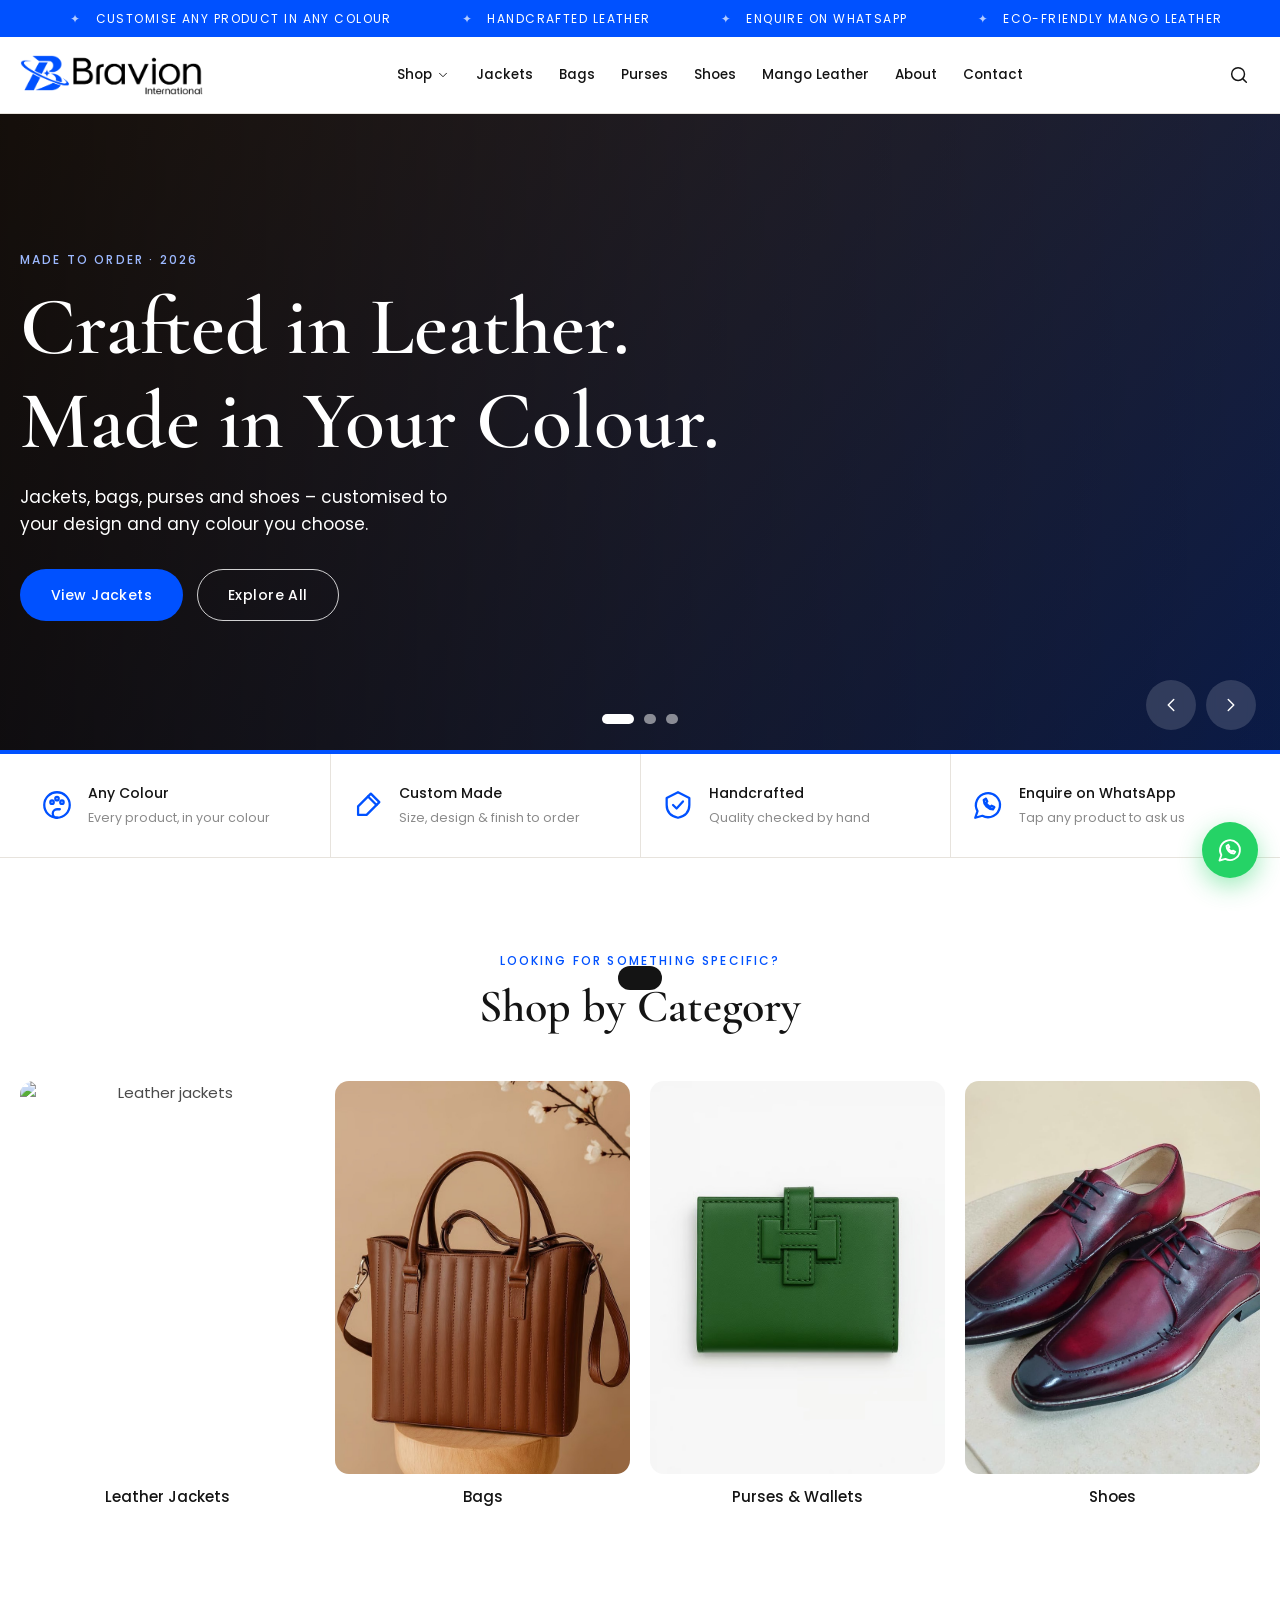
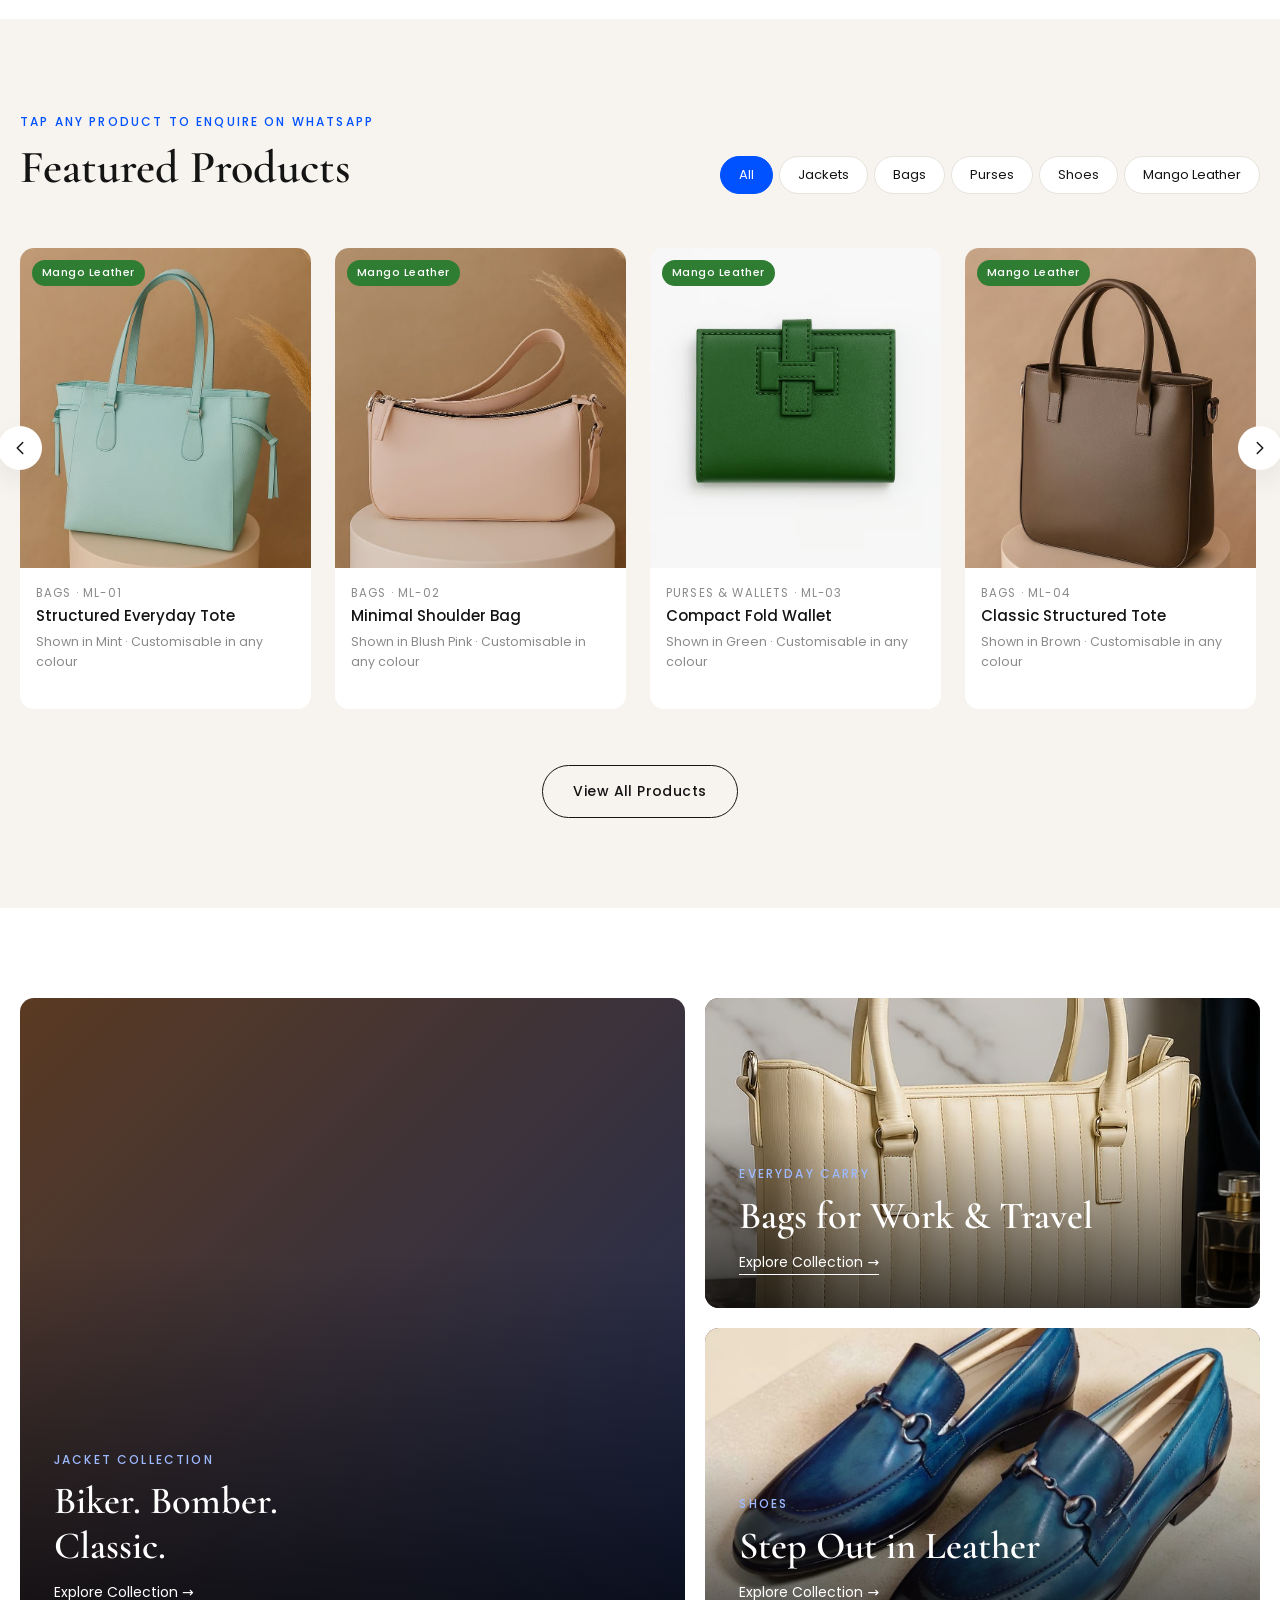
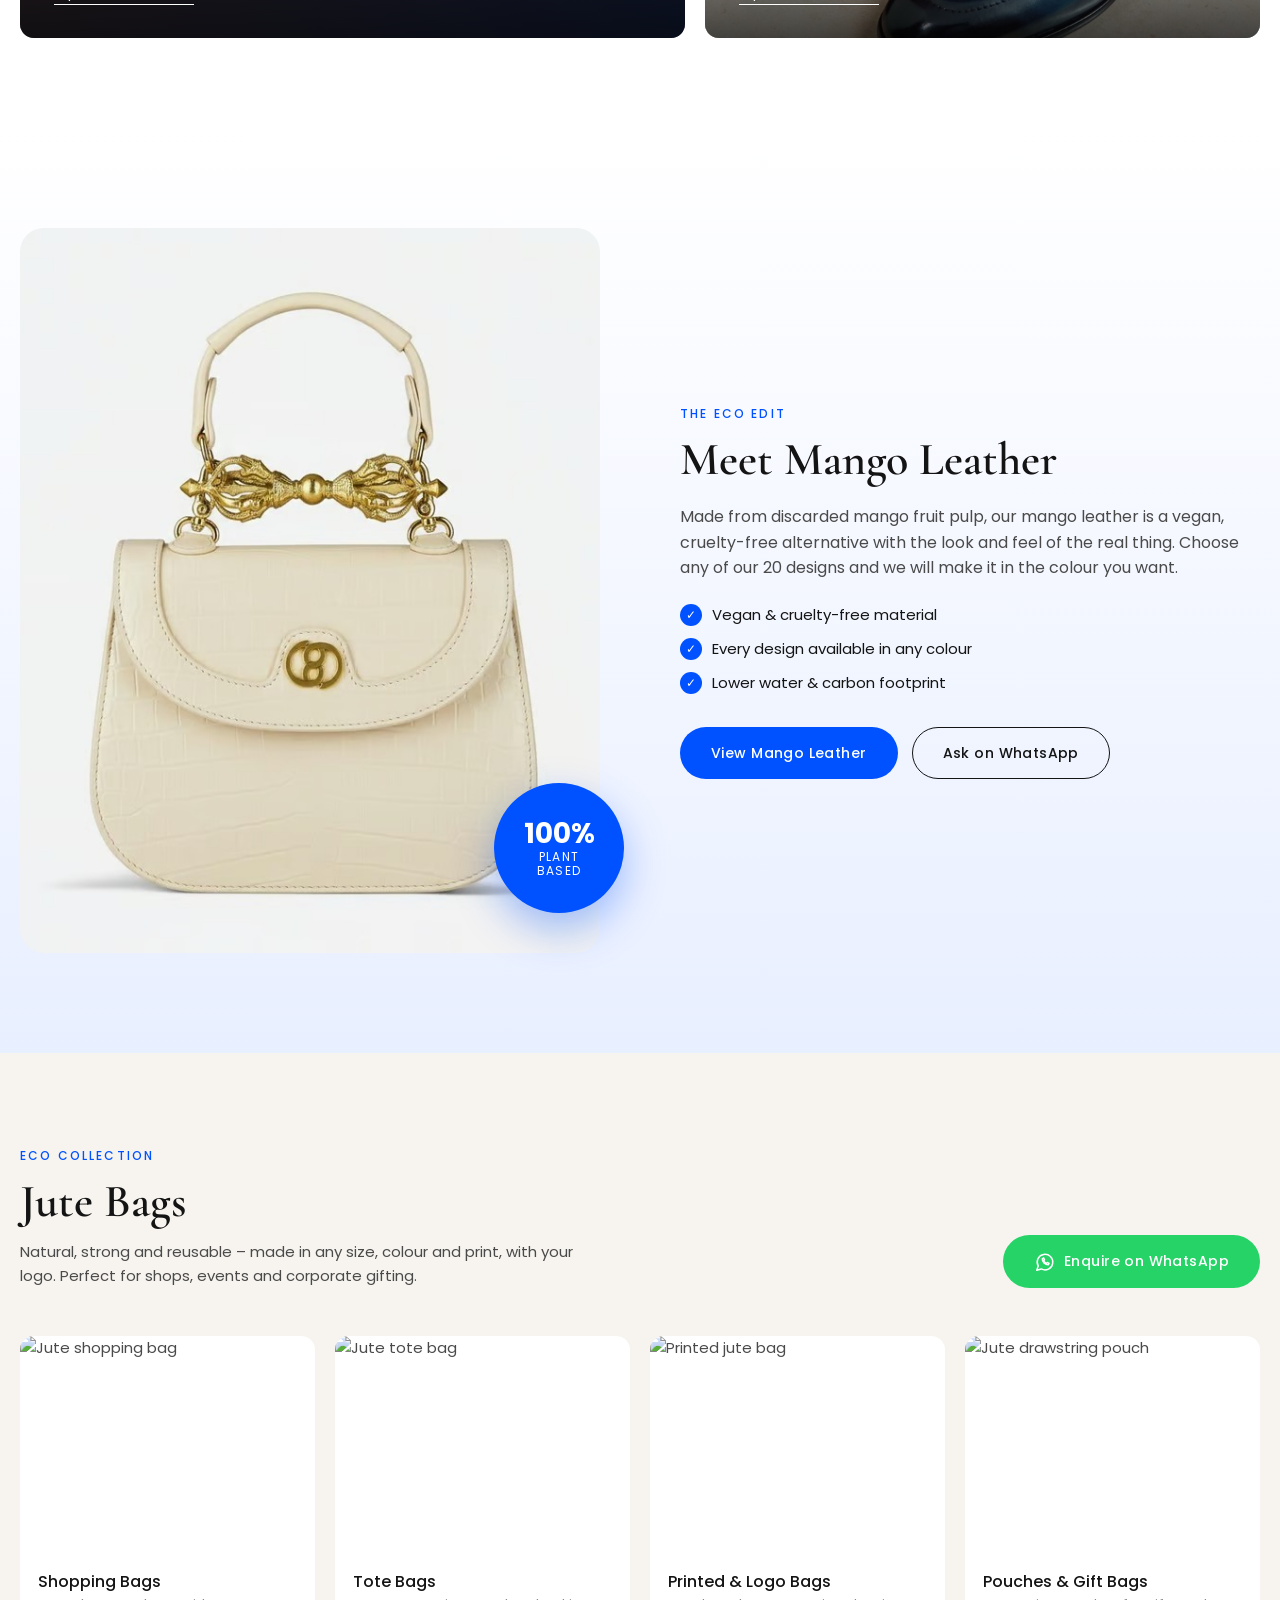
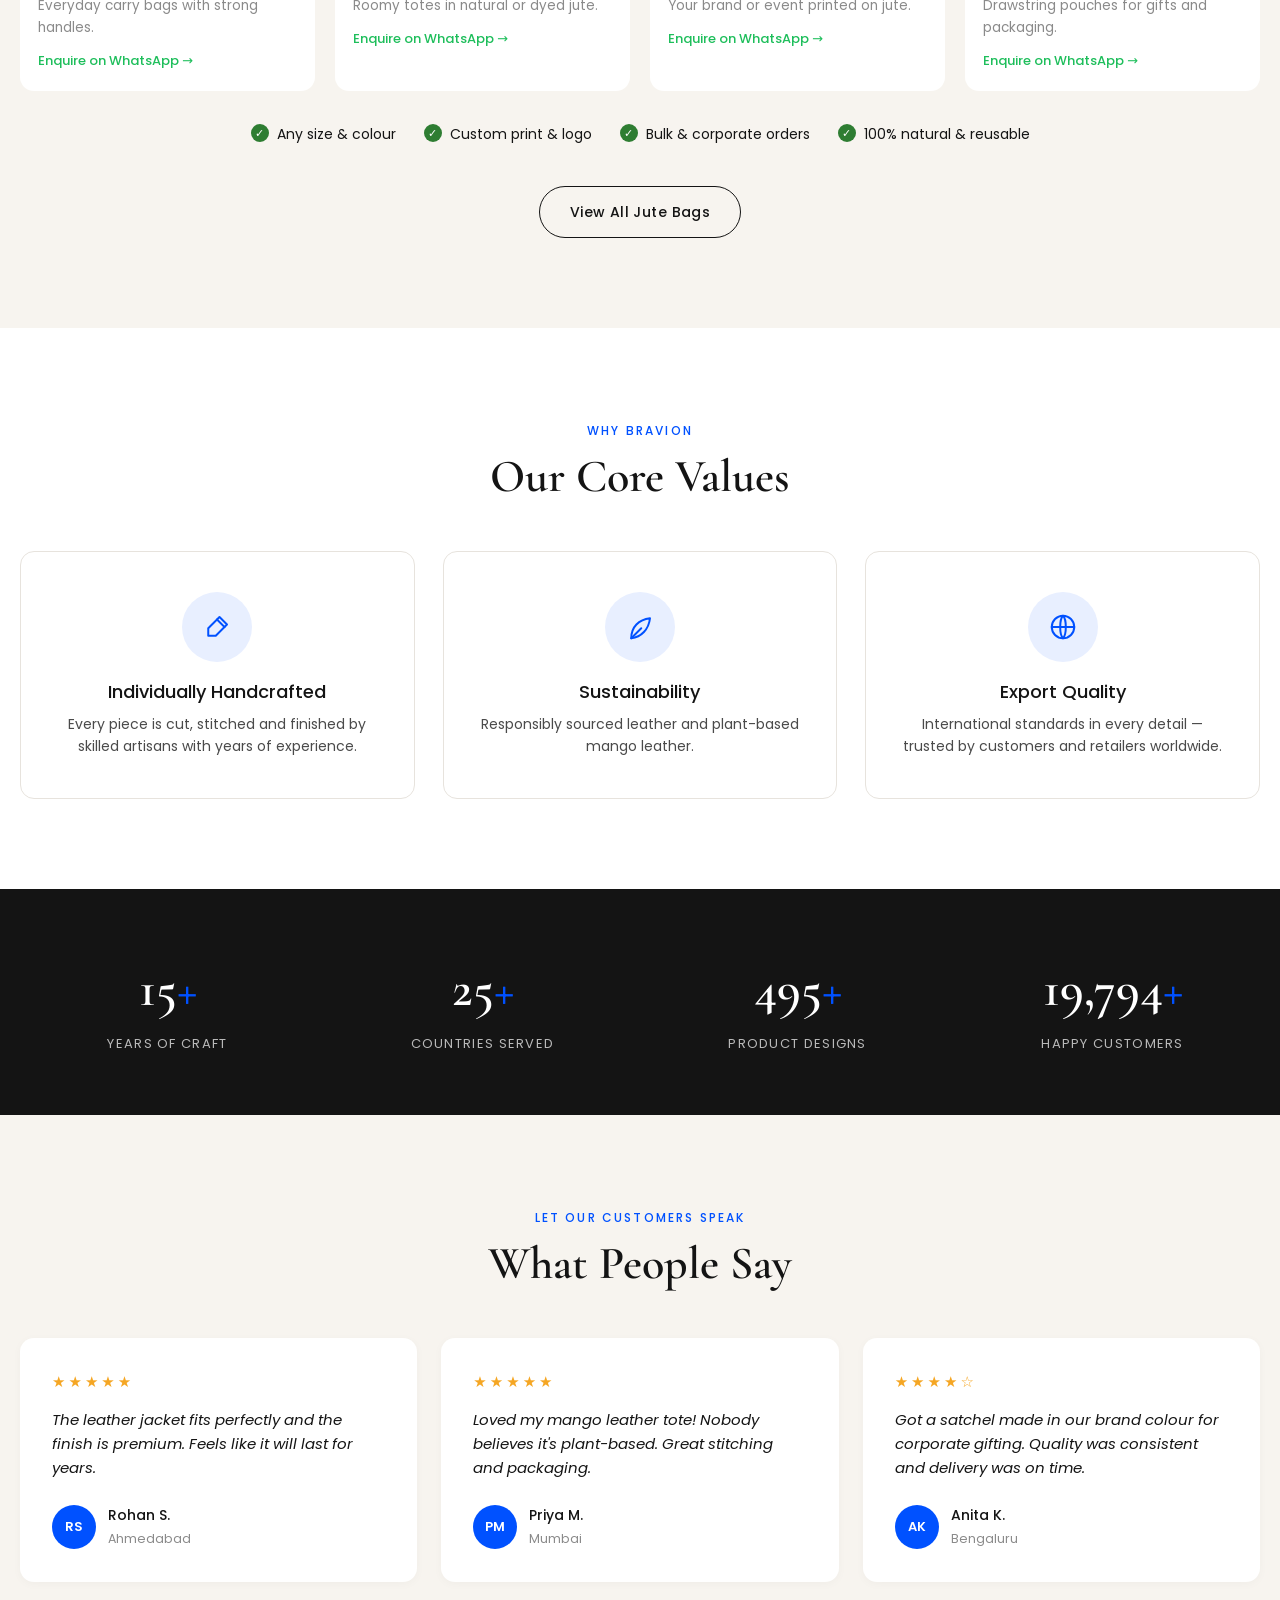
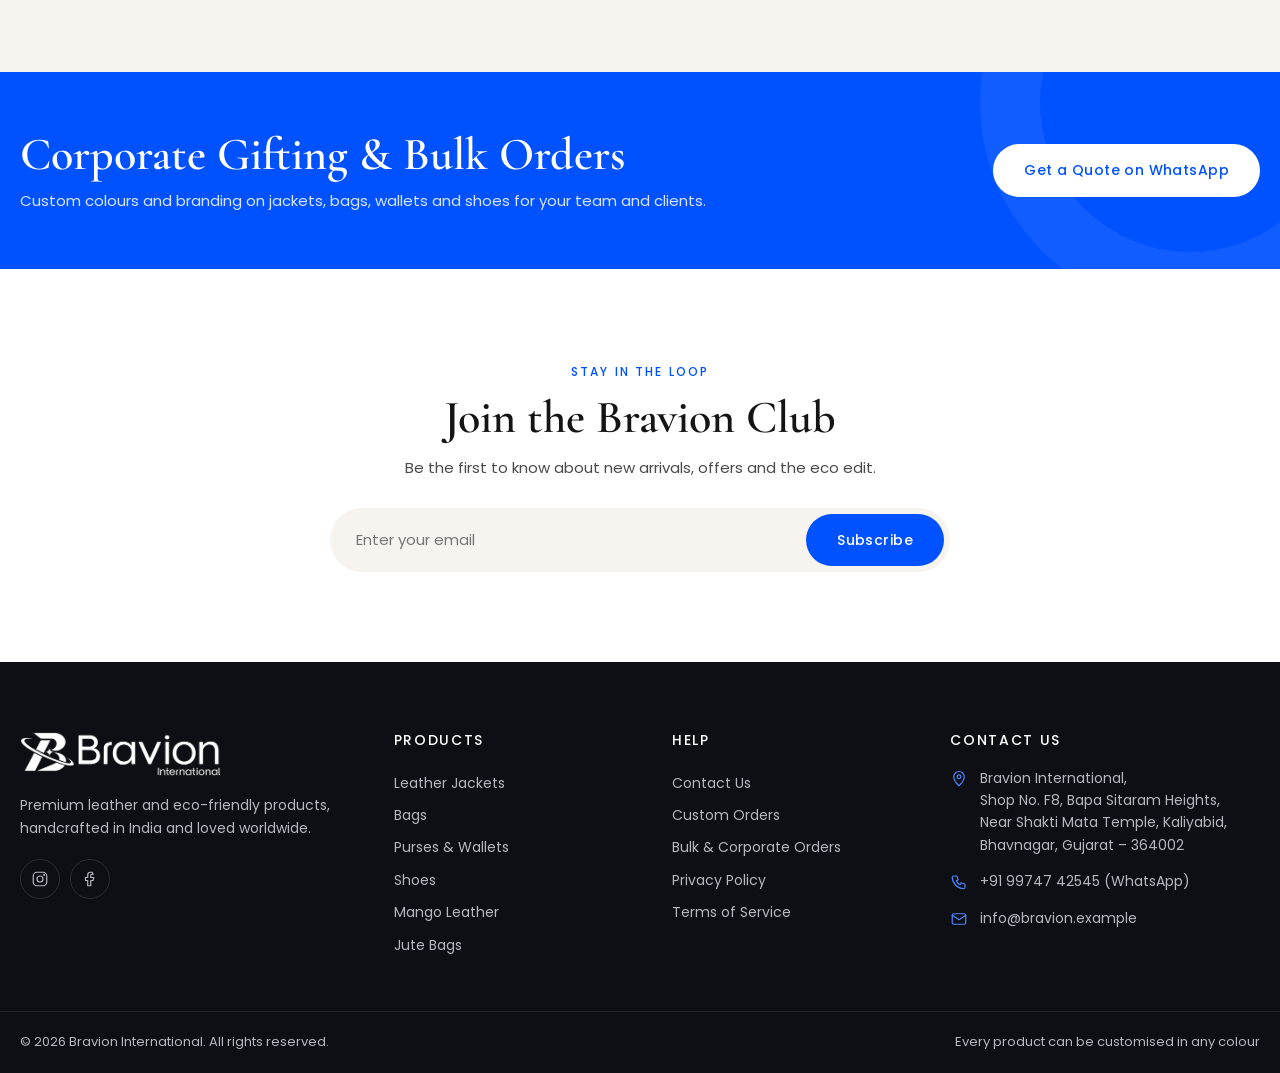
==== commit 77336f3a: "Add files via upload" ====
--- a/index.html
+++ b/index.html
@@ -11,6 +11,7 @@
   <link href="https://fonts.googleapis.com/css2?family=Cormorant+Garamond:wght@500;600;700&family=Poppins:wght@300;400;500;600&display=swap" rel="stylesheet">
   <link rel="stylesheet" href="assets/css/style.css">
 </head>
+
 <body>
 
   <!-- Announcement bar -->
@@ -53,6 +54,7 @@
               <div class="mega__col">
                 <h6>Eco Collection</h6>
                 <a href="shop.html?material=Mango+Leather">Mango Leather – All Products</a>
+                <a href="shop.html?cat=jute-bags">Jute Bags</a>
               </div>
               <a href="#mango" class="mega__promo">
                 <img src="assets/img/mango/ml-11.jpg" alt="">
@@ -262,6 +264,66 @@
       </div>
     </section>
 
+    <!-- Jute bags (enquiry only: every card opens WhatsApp with its own message) -->
+    <section class="section section--tint jute" id="jute">
+      <div class="container">
+        <div class="section__head section__head--row">
+          <div>
+            <span class="eyebrow">Eco Collection</span>
+            <h2>Jute Bags</h2>
+            <p class="jute__intro">Natural, strong and reusable – made in any size, colour and print, with your logo. Perfect for shops, events and corporate gifting.</p>
+          </div>
+          <a href="#" class="btn btn--wa" data-wa="Hello Bravion, I am interested in your *Jute Bags*. Please share the available types, sizes, printing options and bulk pricing.">
+            <svg viewBox="0 0 24 24"><path d="M3 21l1.6-4.7A8.5 8.5 0 1 1 8 19.6z"/><path d="M9 8.5c0 3.5 3 6.5 6.5 6.5l1-1.5-2-1-1 1c-1-.5-2.5-2-3-3l1-1-1-2z"/></svg>
+            Enquire on WhatsApp
+          </a>
+        </div>
+
+        <div class="jute__grid">
+          <a href="#" class="jute-card" data-wa="Hello Bravion, I am interested in *Jute Shopping Bags*. Please share sizes, printing / logo options and bulk pricing.">
+            <div class="jute-card__img"><img src="https://images.unsplash.com/photo-1787074656306-67d69f3d8576?w=700&q=70" alt="Jute shopping bag" loading="lazy"></div>
+            <div class="jute-card__body">
+              <h3>Shopping Bags</h3>
+              <p>Everyday carry bags with strong handles.</p>
+              <span class="jute-card__link">Enquire on WhatsApp →</span>
+            </div>
+          </a>
+          <a href="#" class="jute-card" data-wa="Hello Bravion, I am interested in *Jute Tote Bags*. Please share sizes, colours and bulk pricing.">
+            <div class="jute-card__img"><img src="https://images.unsplash.com/photo-1768734837394-182f596e84ac?w=700&q=70" alt="Jute tote bag" loading="lazy"></div>
+            <div class="jute-card__body">
+              <h3>Tote Bags</h3>
+              <p>Roomy totes in natural or dyed jute.</p>
+              <span class="jute-card__link">Enquire on WhatsApp →</span>
+            </div>
+          </a>
+          <a href="#" class="jute-card" data-wa="Hello Bravion, I am interested in *Printed / Logo Jute Bags*. Please share printing options, minimum quantity and pricing.">
+            <div class="jute-card__img"><img src="https://images.unsplash.com/photo-1758708536099-9f46dc81fffc?w=700&q=70" alt="Printed jute bag" loading="lazy"></div>
+            <div class="jute-card__body">
+              <h3>Printed &amp; Logo Bags</h3>
+              <p>Your brand or event printed on jute.</p>
+              <span class="jute-card__link">Enquire on WhatsApp →</span>
+            </div>
+          </a>
+          <a href="#" class="jute-card" data-wa="Hello Bravion, I am interested in *Jute Pouches / Gift Bags*. Please share sizes, quantity options and pricing.">
+            <div class="jute-card__img"><img src="https://images.unsplash.com/photo-1541191662729-433a58fb02f2?w=700&q=70" alt="Jute drawstring pouch" loading="lazy"></div>
+            <div class="jute-card__body">
+              <h3>Pouches &amp; Gift Bags</h3>
+              <p>Drawstring pouches for gifts and packaging.</p>
+              <span class="jute-card__link">Enquire on WhatsApp →</span>
+            </div>
+          </a>
+        </div>
+
+        <ul class="jute__points">
+          <li>Any size &amp; colour</li>
+          <li>Custom print &amp; logo</li>
+          <li>Bulk &amp; corporate orders</li>
+          <li>100% natural &amp; reusable</li>
+        </ul>
+        <div class="center"><a href="shop.html?cat=jute-bags" class="btn btn--outline">View All Jute Bags</a></div>
+      </div>
+    </section>
+
     <!-- Values -->
     <section class="section" id="about">
       <div class="container">
@@ -359,10 +421,8 @@
         <img src="assets/img/logo.png" alt="Bravion International" class="footer__logo">
         <p>Premium leather and eco-friendly products, handcrafted in India and loved worldwide.</p>
         <div class="social">
-          <a href="#" aria-label="Instagram"><svg viewBox="0 0 24 24"><rect x="3" y="3" width="18" height="18" rx="5"/><circle cx="12" cy="12" r="4"/><circle cx="17.5" cy="6.5" r=".6"/></svg></a>
-          <a href="#" aria-label="Facebook"><svg viewBox="0 0 24 24"><path d="M15 3h-2.5A3.5 3.5 0 0 0 9 6.5V10H6v4h3v7h4v-7h3l1-4h-4V7a1 1 0 0 1 1-1h2z"/></svg></a>
-          <a href="#" aria-label="LinkedIn"><svg viewBox="0 0 24 24"><rect x="3" y="3" width="18" height="18" rx="2"/><path d="M8 10v7M8 7v.01M12 17v-4a2 2 0 0 1 4 0v4M12 10v7"/></svg></a>
-          <a href="#" aria-label="YouTube"><svg viewBox="0 0 24 24"><rect x="2" y="5" width="20" height="14" rx="4"/><path d="M10 9l5 3-5 3z"/></svg></a>
+          <a href="https://www.instagram.com/bravioninternational/" target="_blank" rel="noopener" aria-label="Instagram"><svg viewBox="0 0 24 24"><rect x="3" y="3" width="18" height="18" rx="5"/><circle cx="12" cy="12" r="4"/><circle cx="17.5" cy="6.5" r=".6"/></svg></a>
+          <a href="https://www.facebook.com/share/1EA5qorMT6/?mibextid=wwXIfr" target="_blank" rel="noopener" aria-label="Facebook"><svg viewBox="0 0 24 24"><path d="M15 3h-2.5A3.5 3.5 0 0 0 9 6.5V10H6v4h3v7h4v-7h3l1-4h-4V7a1 1 0 0 1 1-1h2z"/></svg></a>
         </div>
       </div>
       <div>
@@ -372,6 +432,7 @@
         <a href="shop.html?cat=purses">Purses &amp; Wallets</a>
         <a href="shop.html?cat=shoes">Shoes</a>
         <a href="shop.html?material=Mango+Leather">Mango Leather</a>
+        <a href="shop.html?cat=jute-bags">Jute Bags</a>
       </div>
       <div>
         <h4>Help</h4>
@@ -384,8 +445,8 @@
       <div>
         <h4>Contact Us</h4>
         <p class="contact-line"><svg viewBox="0 0 24 24"><path d="M12 21s-7-6.5-7-12a7 7 0 0 1 14 0c0 5.5-7 12-7 12z"/><circle cx="12" cy="9" r="2.5"/></svg>
-          Bravion International,<br>Unit 12, Sample Industrial Estate,<br>Ring Road, Ahmedabad – 380000,<br>Gujarat, India</p>
-        <p class="contact-line"><svg viewBox="0 0 24 24"><path d="M5 4h4l2 5-2.5 1.5a11 11 0 0 0 5 5L15 13l5 2v4a2 2 0 0 1-2 2A16 16 0 0 1 3 6a2 2 0 0 1 2-2"/></svg><a href="#" data-wa>+91 82002 81654 (WhatsApp)</a></p>
+          Bravion International,<br>Shop No. F8, Bapa Sitaram Heights,<br>Near Shakti Mata Temple, Kaliyabid,<br>Bhavnagar, Gujarat – 364002</p>
+        <p class="contact-line"><svg viewBox="0 0 24 24"><path d="M5 4h4l2 5-2.5 1.5a11 11 0 0 0 5 5L15 13l5 2v4a2 2 0 0 1-2 2A16 16 0 0 1 3 6a2 2 0 0 1 2-2"/></svg><a href="#" data-wa>+91 99747 42545 (WhatsApp)</a></p>
         <p class="contact-line"><svg viewBox="0 0 24 24"><rect x="3" y="5" width="18" height="14" rx="2"/><path d="M3 7l9 6 9-6"/></svg><a href="mailto:info@bravion.example">info@bravion.example</a></p>
       </div>
     </div>
--- a/assets/css/style.css
+++ b/assets/css/style.css
@@ -28,6 +28,7 @@
 }
 
 *, *::before, *::after { box-sizing: border-box; }
+[hidden] { display: none !important; } /* e.g. .btn's display would otherwise override the hidden attribute */
 html { scroll-behavior: smooth; }
 body { margin: 0; font-family: var(--sans); color: var(--text); background: var(--surface); line-height: 1.6; font-size: 15px; -webkit-font-smoothing: antialiased; overflow-x: hidden; }
 img { max-width: 100%; display: block; }
@@ -203,6 +204,29 @@
 .quick-add:disabled { background: #9a9a9a; cursor: not-allowed; }
 
 @keyframes fadeUp { from { opacity: 0; transform: translateY(16px); } }
+
+/* ============ Jute bags (home) ============ */
+.jute__intro { max-width: 560px; margin: 12px 0 0; }
+.jute__grid { display: grid; grid-template-columns: repeat(4, 1fr); gap: 20px; }
+.jute-card { display: flex; flex-direction: column; background: var(--surface); border-radius: var(--radius); overflow: hidden; transition: .3s; }
+.jute-card:hover { box-shadow: var(--shadow); transform: translateY(-4px); }
+.jute-card__img { aspect-ratio: 4/3; overflow: hidden; background: var(--placeholder); }
+.jute-card__img img { width: 100%; height: 100%; object-fit: cover; transition: transform .6s; }
+.jute-card:hover .jute-card__img img { transform: scale(1.06); }
+.jute-card__body { padding: 16px 18px 20px; display: grid; gap: 4px; }
+.jute-card h3 { font-size: 16px; font-weight: 500; }
+.jute-card p { margin: 0; font-size: 13.5px; color: var(--muted); }
+.jute-card__link { margin-top: 8px; font-size: 13px; font-weight: 500; color: #1ebe5b; }
+.jute__points { list-style: none; margin: 32px 0 0; padding: 0; display: flex; flex-wrap: wrap; justify-content: center; gap: 10px 28px; }
+.jute__points li { position: relative; padding-left: 26px; font-size: 14px; color: var(--ink); }
+.jute__points li::before { content: "✓"; position: absolute; left: 0; top: 1px; width: 18px; height: 18px; border-radius: 50%; background: #2e7d32; color: var(--white); font-size: 11px; display: grid; place-items: center; }
+@media (max-width: 900px) { .jute__grid { grid-template-columns: repeat(2, 1fr); gap: 14px; } }
+@media (max-width: 600px) {
+  .jute .section__head--row .btn { width: 100%; }
+  .jute-card__body { padding: 12px 12px 14px; }
+  .jute-card h3 { font-size: 14.5px; }
+  .jute__points { justify-content: flex-start; }
+}
 
 /* ============ Contact page ============ */
 .contact { display: grid; grid-template-columns: 1.6fr 1fr; gap: 40px; align-items: start; }
@@ -502,15 +526,29 @@
   .icon-btn { width: 38px; height: 38px; }
   .hero { min-height: 480px; }
   .hero__arrow { display: none; }
-  .hero p { font-size: 15px; }
+  .hero__content { padding-bottom: 36px; } /* keep the buttons clear of the slide dots */
+  .hero h1 { font-size: clamp(32px, 9vw, 40px); }
+  .hero p { font-size: 15px; margin-bottom: 24px; }
+  .hero__dots { bottom: 22px; }
   .btn { padding: 12px 22px; }
   .cats { grid-template-columns: repeat(2, 1fr); gap: 14px; }
   .products { grid-auto-columns: 72%; gap: 14px; }
   .usp__item { padding: 18px 8px; gap: 10px; }
   .usp__item svg { width: 28px; height: 28px; }
+  .feature { padding: 56px 0; }
   .footer__grid { grid-template-columns: 1fr; }
+  .footer__bottom { padding-bottom: 90px; } /* room for the floating WhatsApp button */
   .newsletter__form { flex-direction: column; border-radius: var(--radius); background: none; padding: 0; }
   .newsletter__form input { background: var(--cream); border-radius: 999px; padding: 14px 20px; }
+  /* product cards: short one-line enquiry button */
+  .quick-add__more { display: none; }
+  .quick-add { font-size: 12.5px; padding: 10px; }
+}
+
+@media (max-width: 420px) {
+  /* very small phones: stack icon above text in the feature strip */
+  .usp__item { flex-direction: column; align-items: flex-start; padding: 16px 12px; gap: 8px; }
+  .hero .btn { padding: 11px 18px; font-size: 13px; }
 }
 
 /* Shop page responsive */
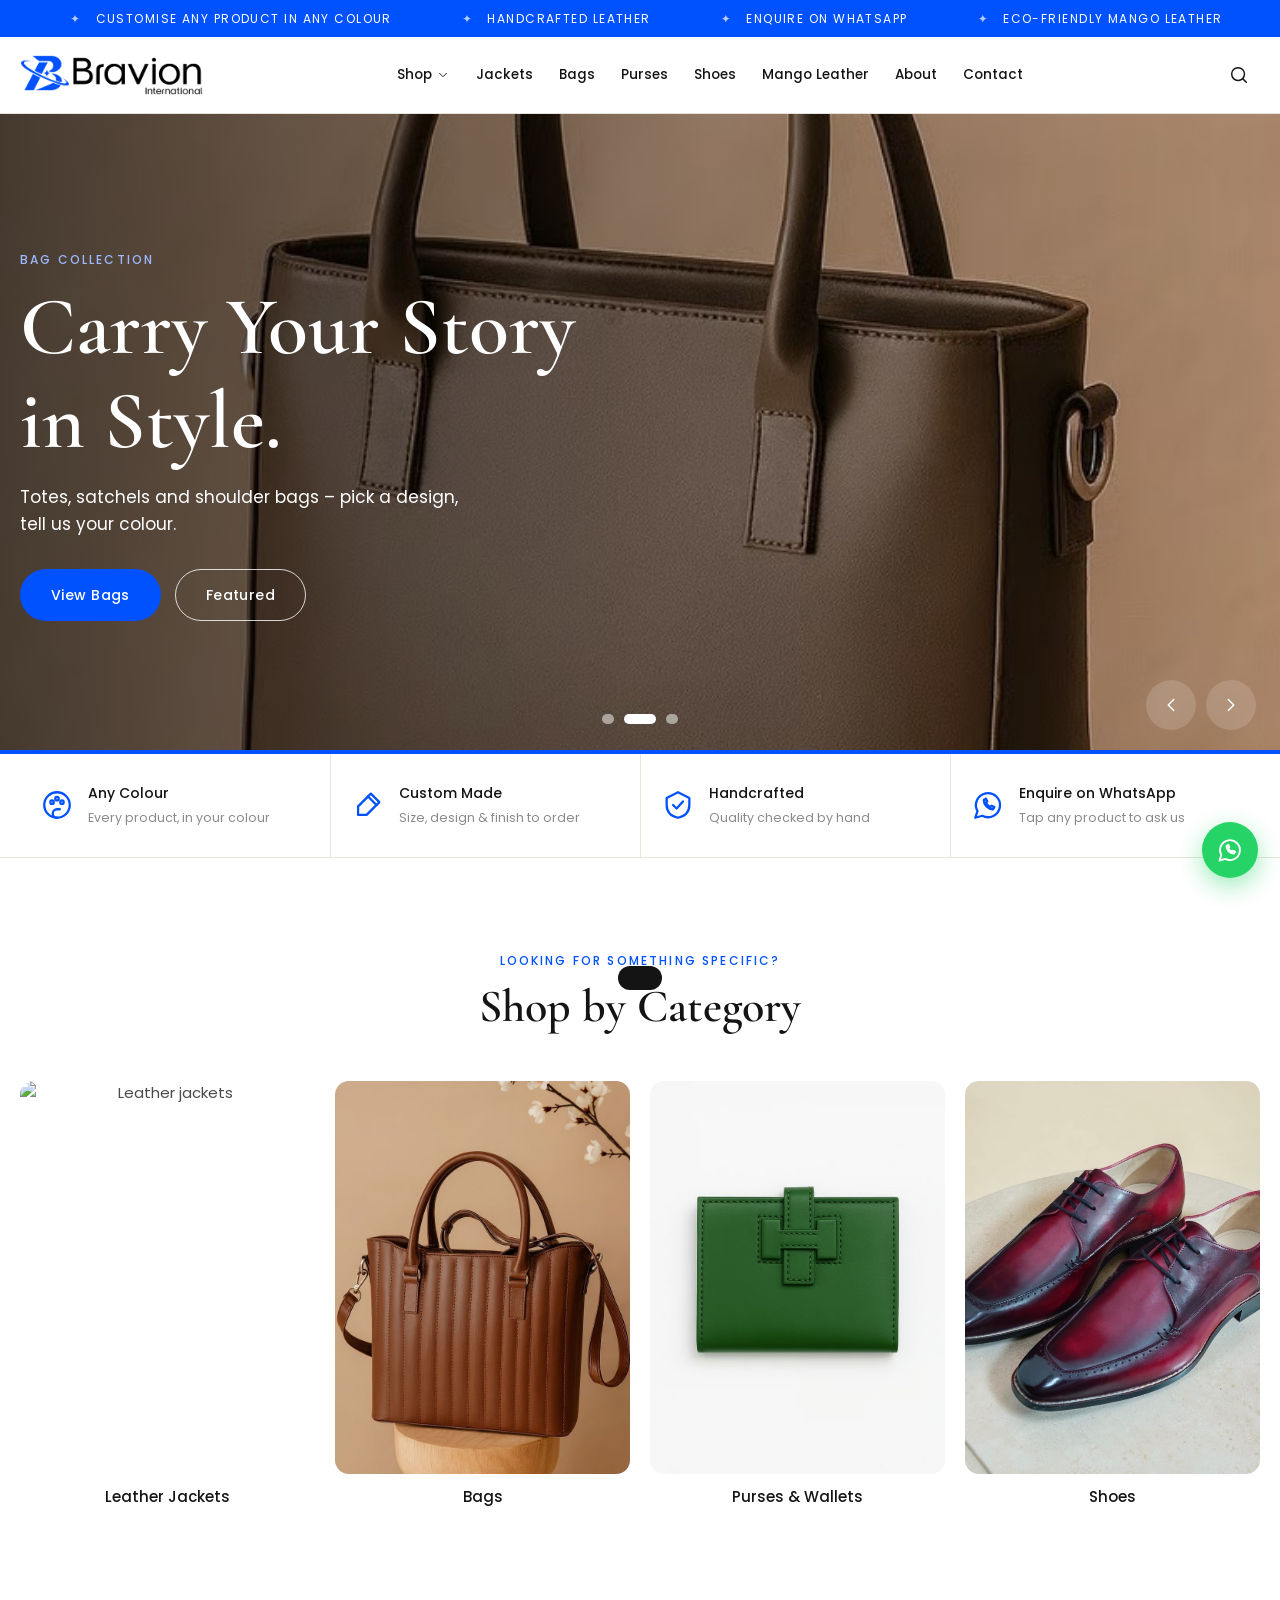
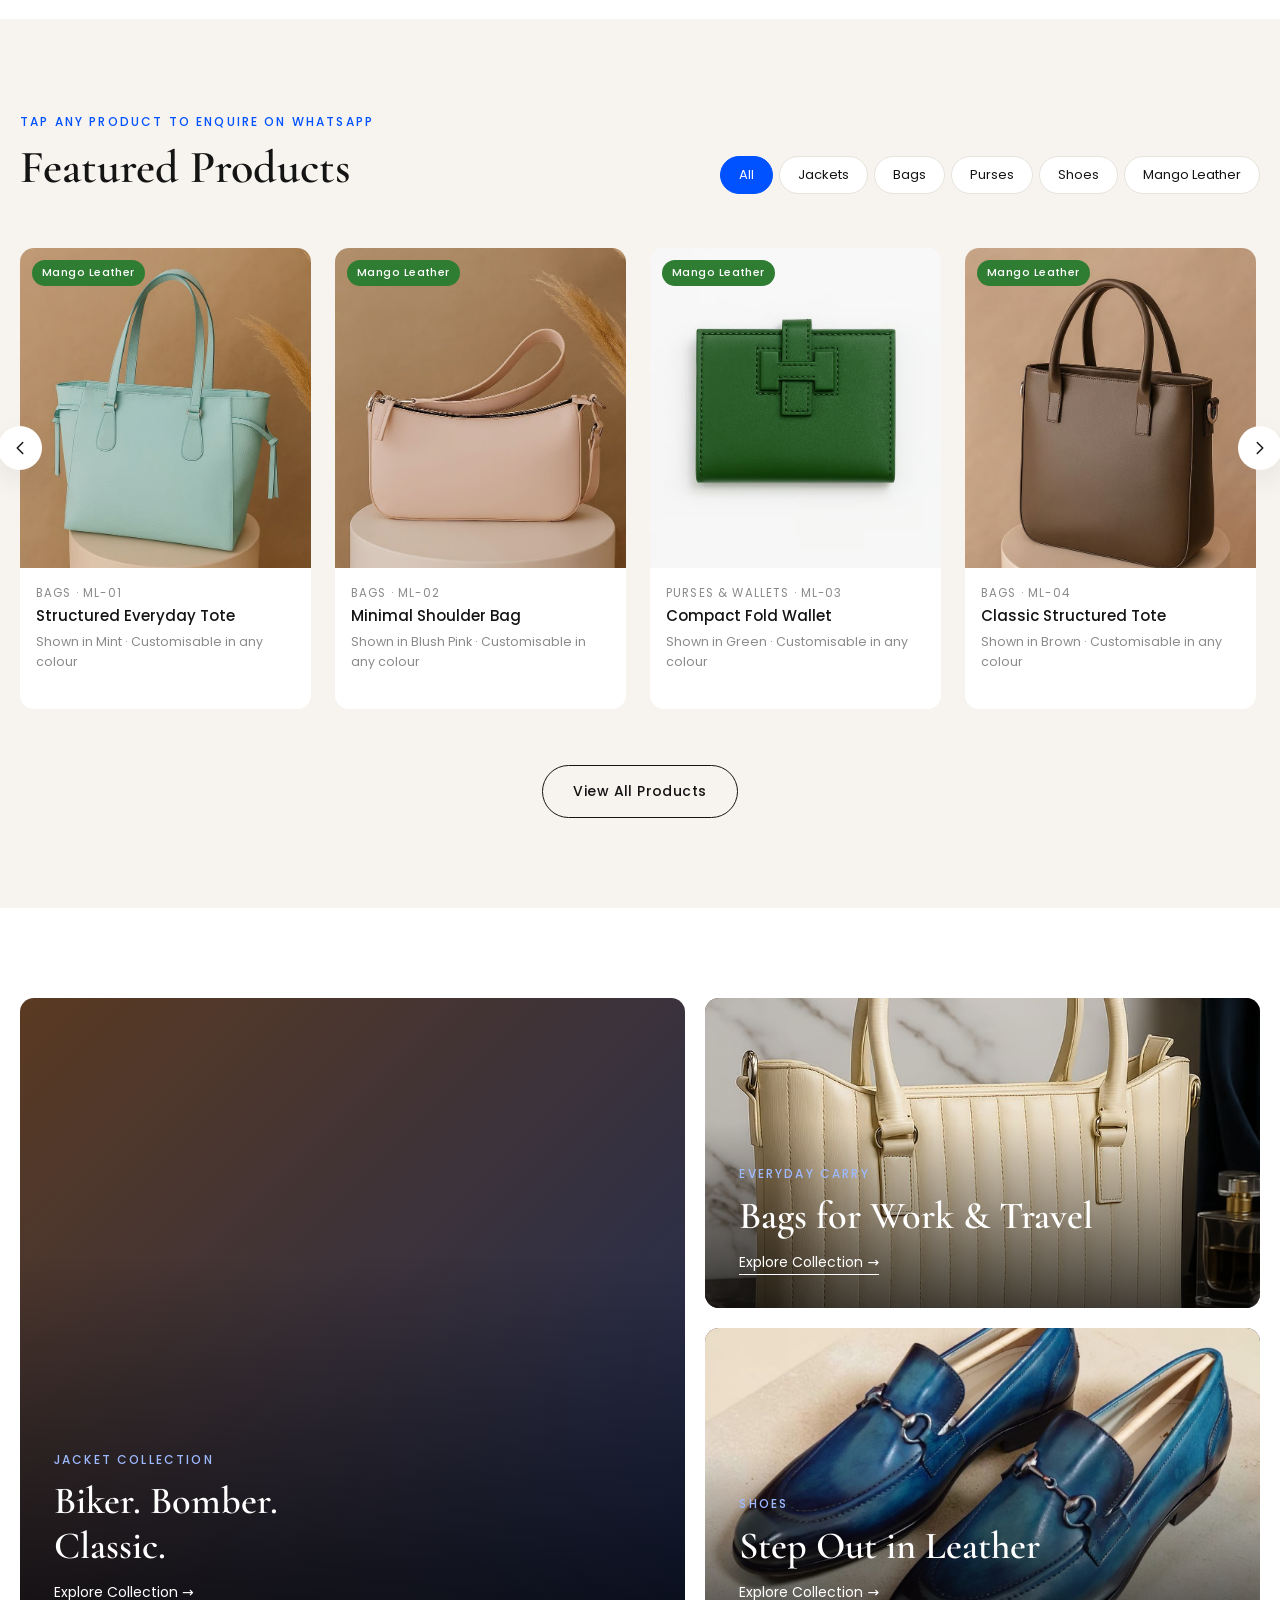
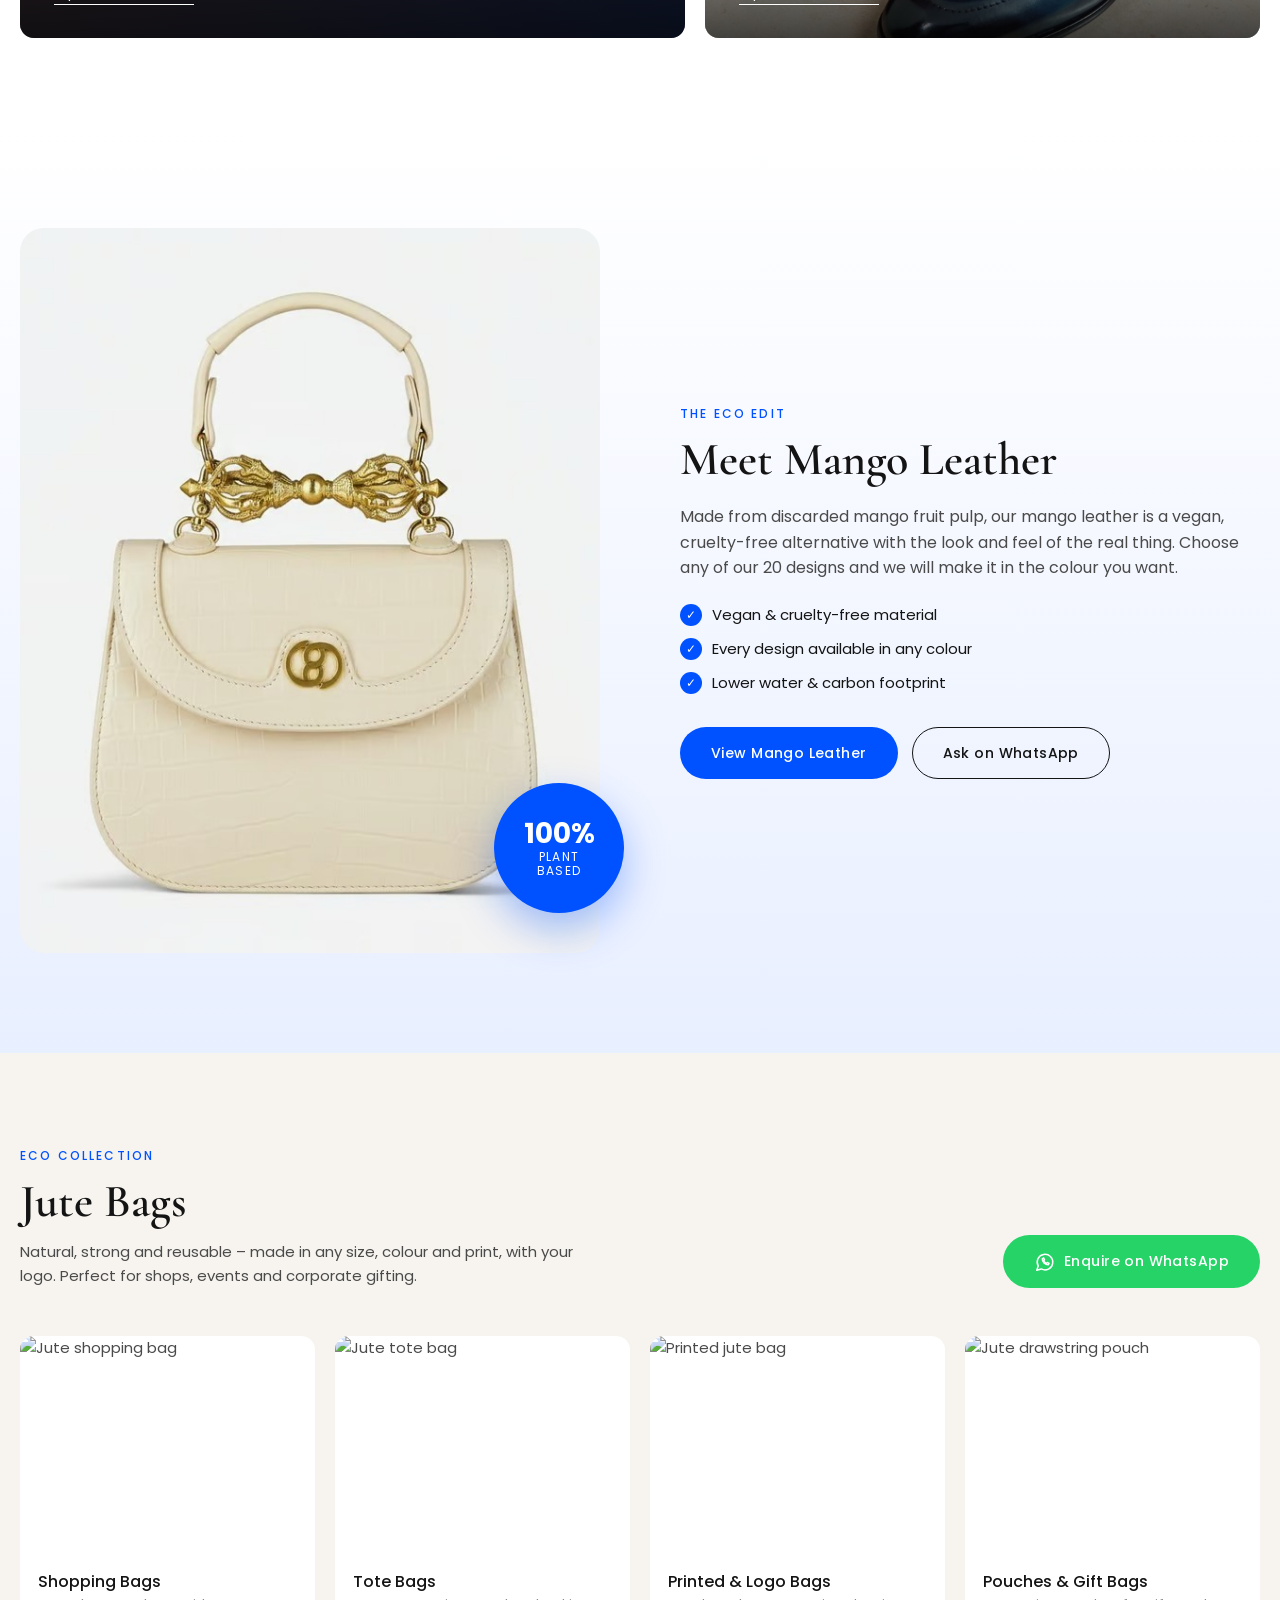
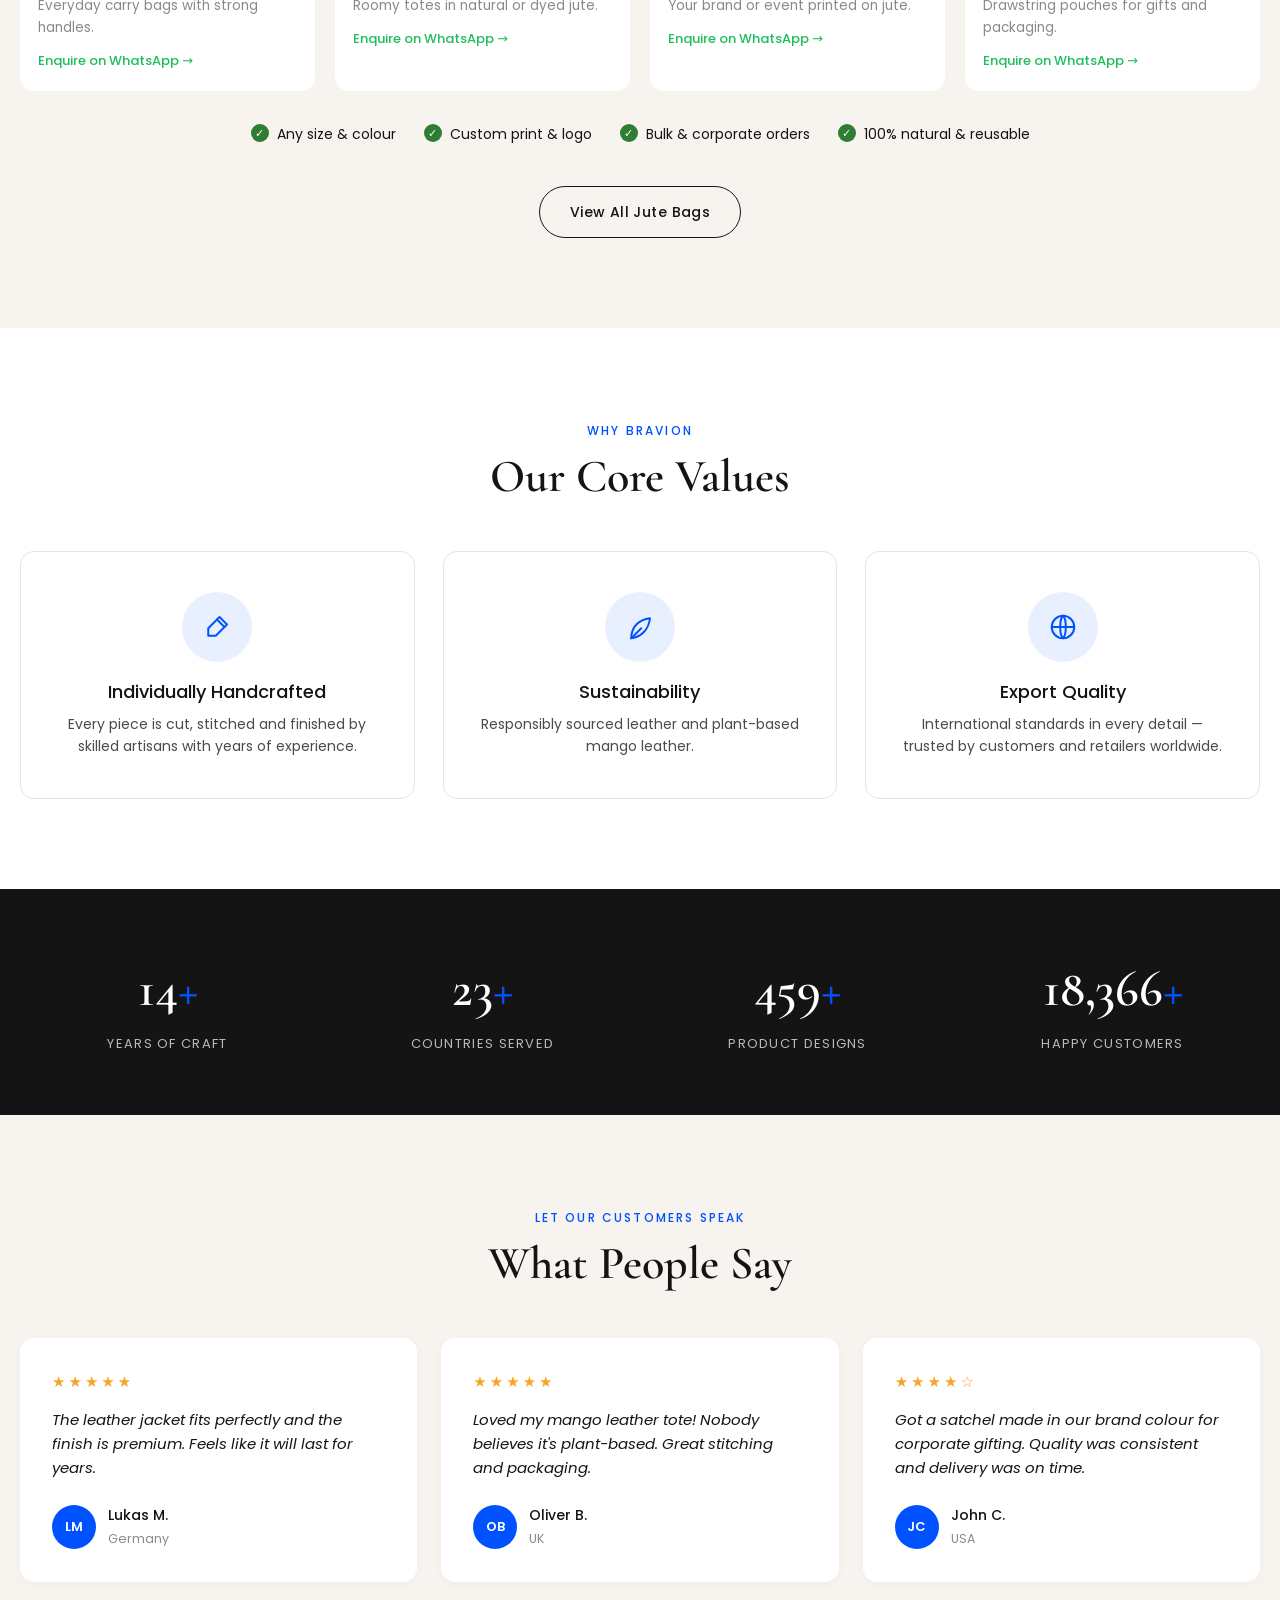
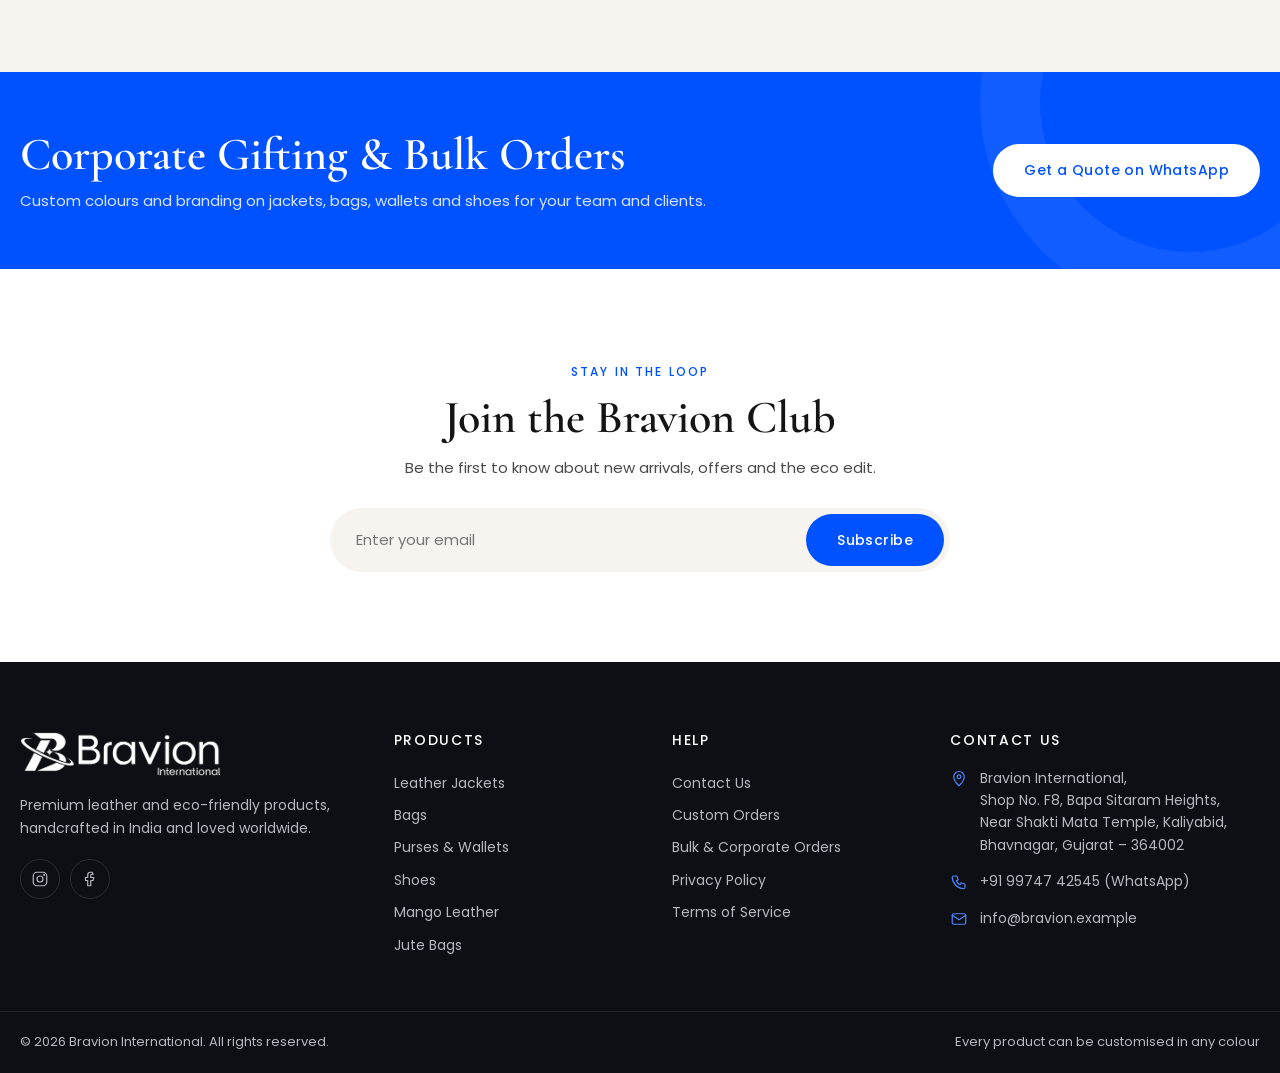
==== commit 5ef22821: "Add files via upload" ====
--- a/index.html
+++ b/index.html
@@ -372,17 +372,17 @@
           <figure class="review">
             <div class="stars">★★★★★</div>
             <blockquote>The leather jacket fits perfectly and the finish is premium. Feels like it will last for years.</blockquote>
-            <figcaption><span class="avatar">RS</span><div><strong>Rohan S.</strong><small>Ahmedabad</small></div></figcaption>
+            <figcaption><span class="avatar">LM</span><div><strong>Lukas M.</strong><small>Germany</small></div></figcaption>
           </figure>
           <figure class="review">
             <div class="stars">★★★★★</div>
             <blockquote>Loved my mango leather tote! Nobody believes it's plant-based. Great stitching and packaging.</blockquote>
-            <figcaption><span class="avatar">PM</span><div><strong>Priya M.</strong><small>Mumbai</small></div></figcaption>
+            <figcaption><span class="avatar">OB</span><div><strong>Oliver B.</strong><small>UK</small></div></figcaption>
           </figure>
           <figure class="review">
             <div class="stars">★★★★☆</div>
             <blockquote>Got a satchel made in our brand colour for corporate gifting. Quality was consistent and delivery was on time.</blockquote>
-            <figcaption><span class="avatar">AK</span><div><strong>Anita K.</strong><small>Bengaluru</small></div></figcaption>
+            <figcaption><span class="avatar">JC</span><div><strong>John C.</strong><small>USA</small></div></figcaption>
           </figure>
         </div>
       </div>
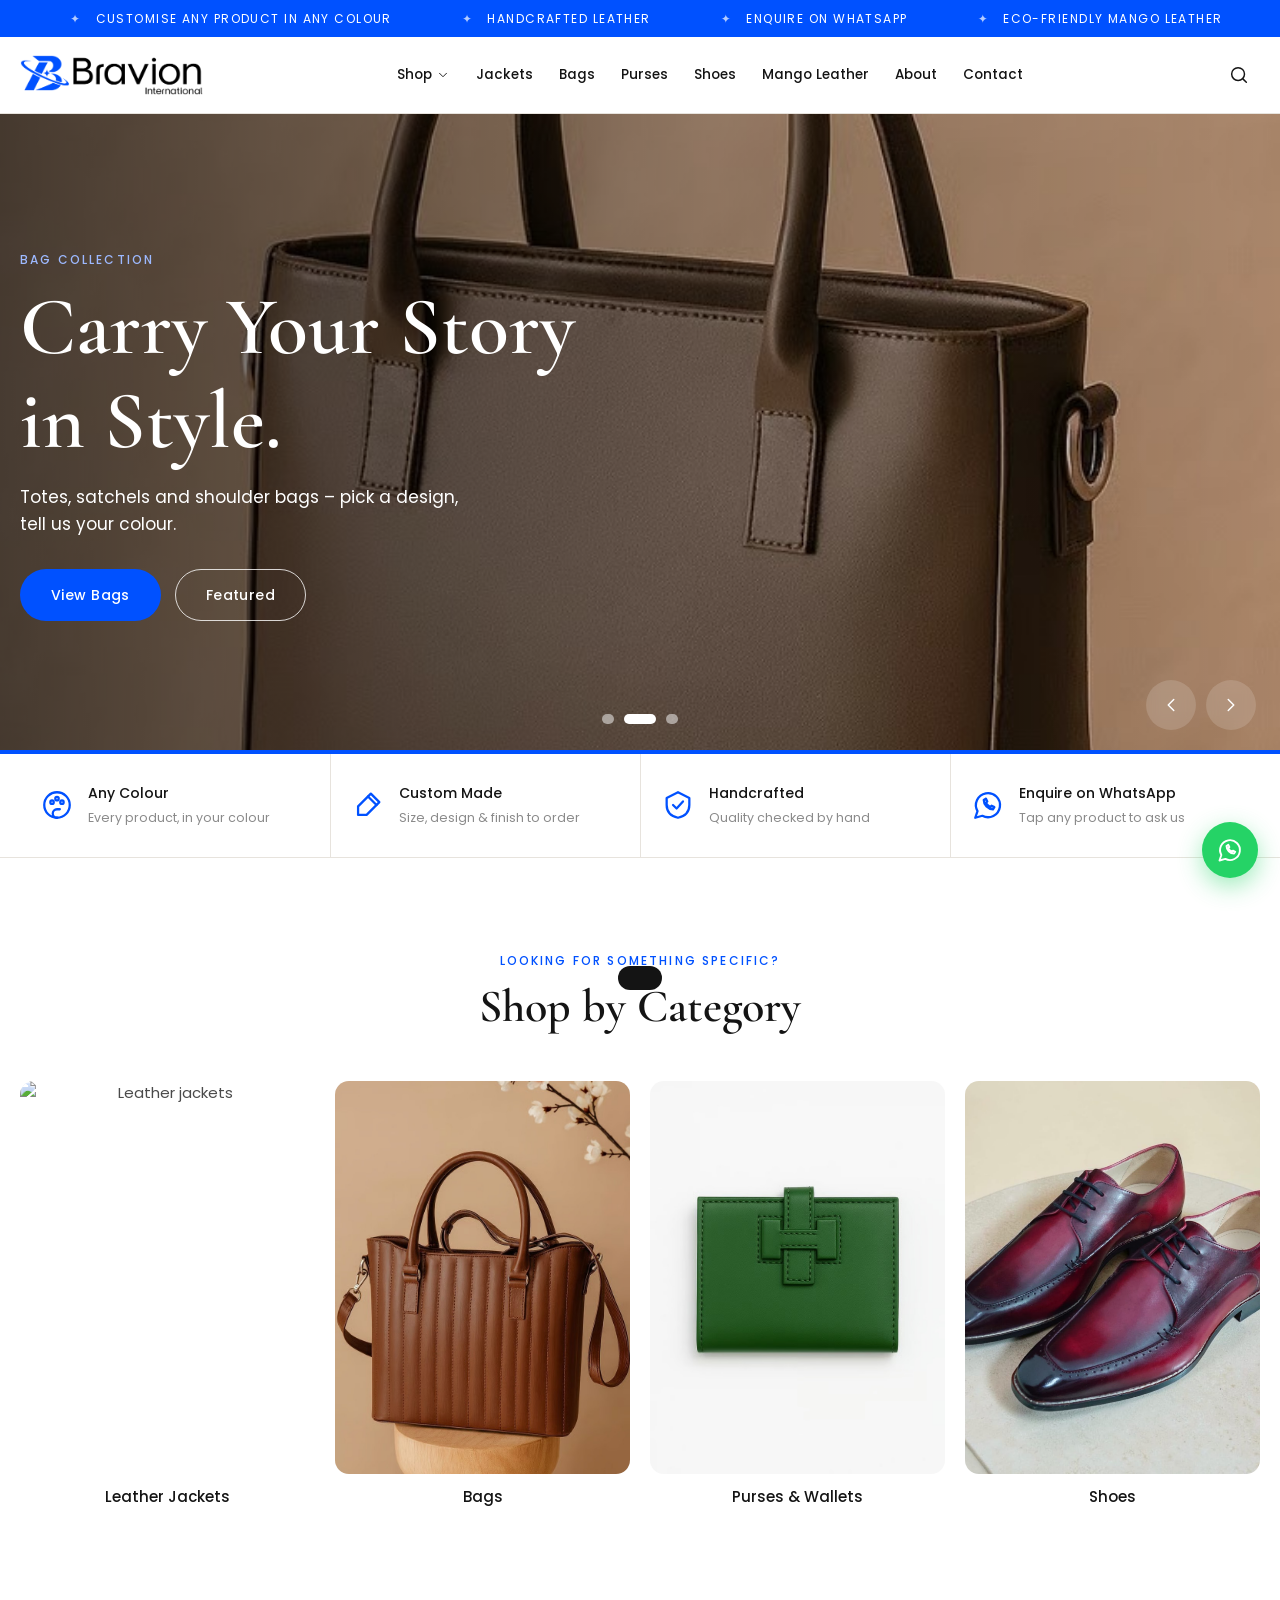
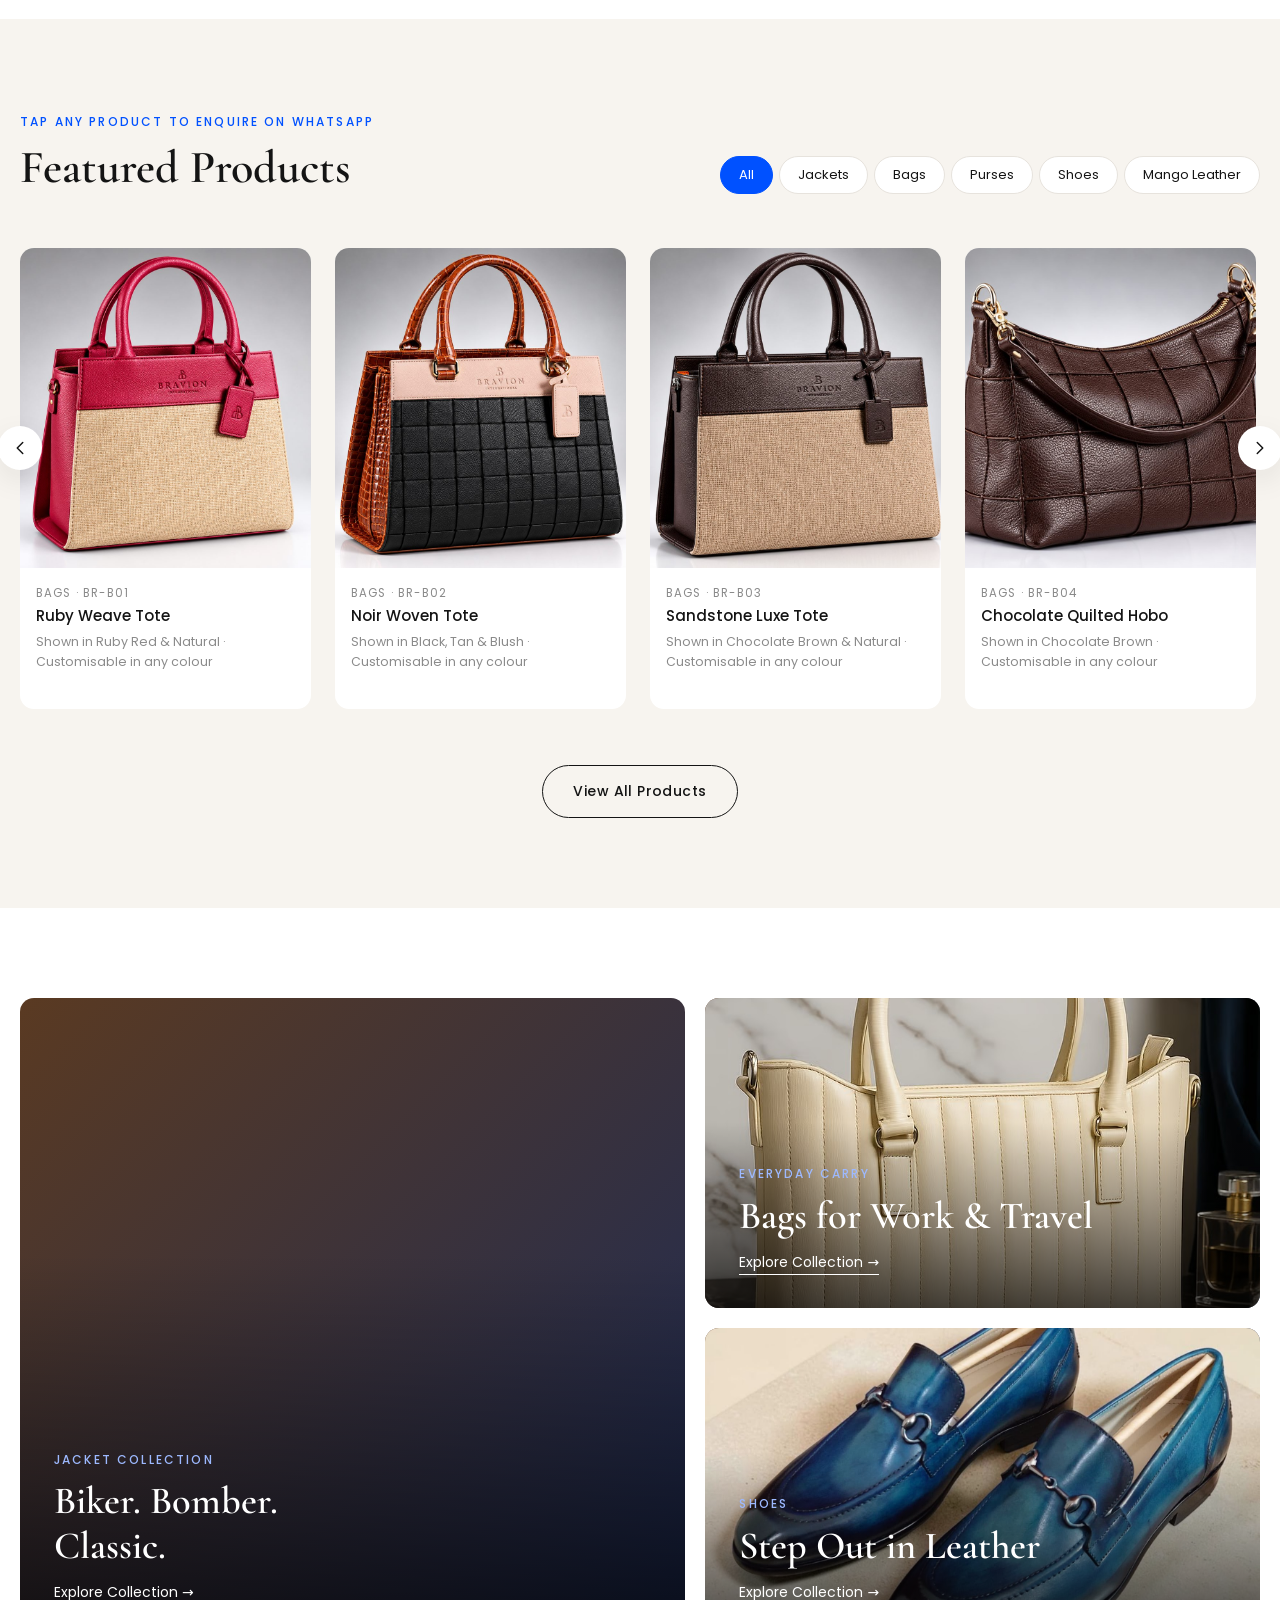
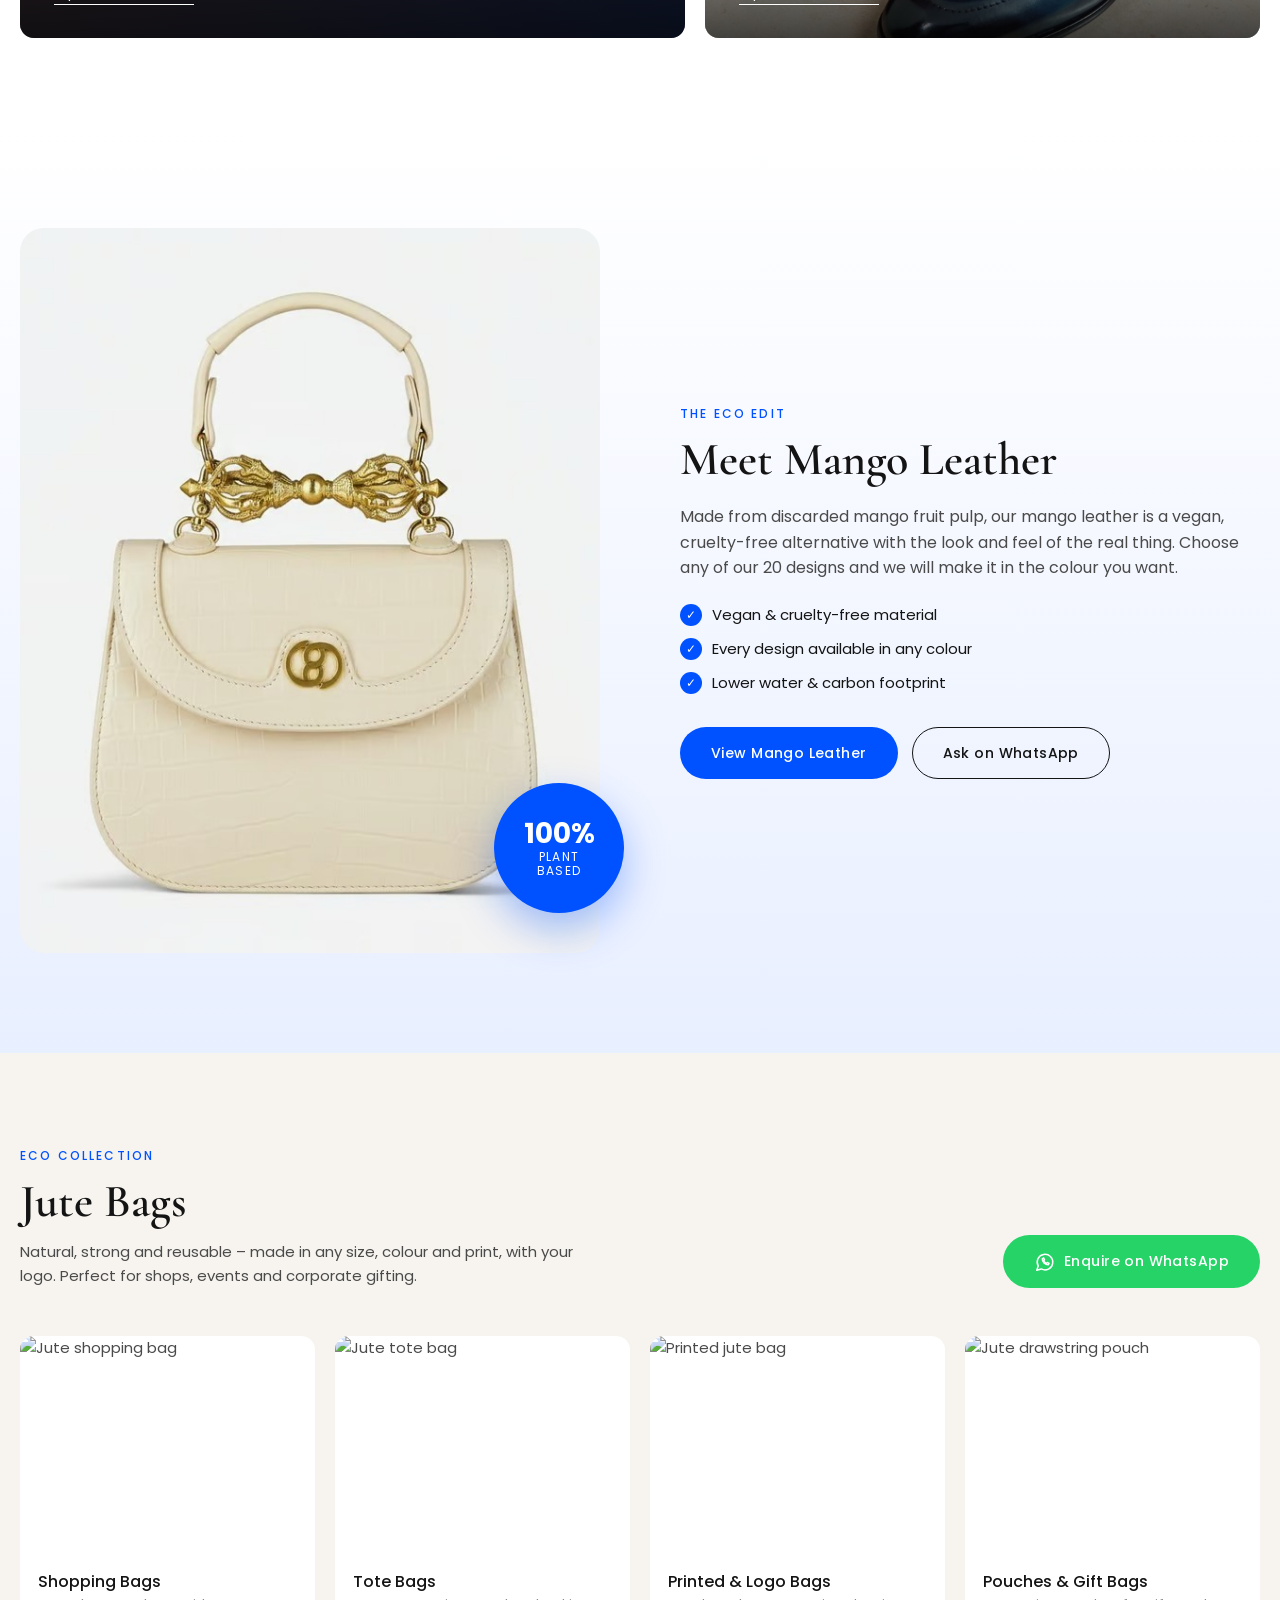
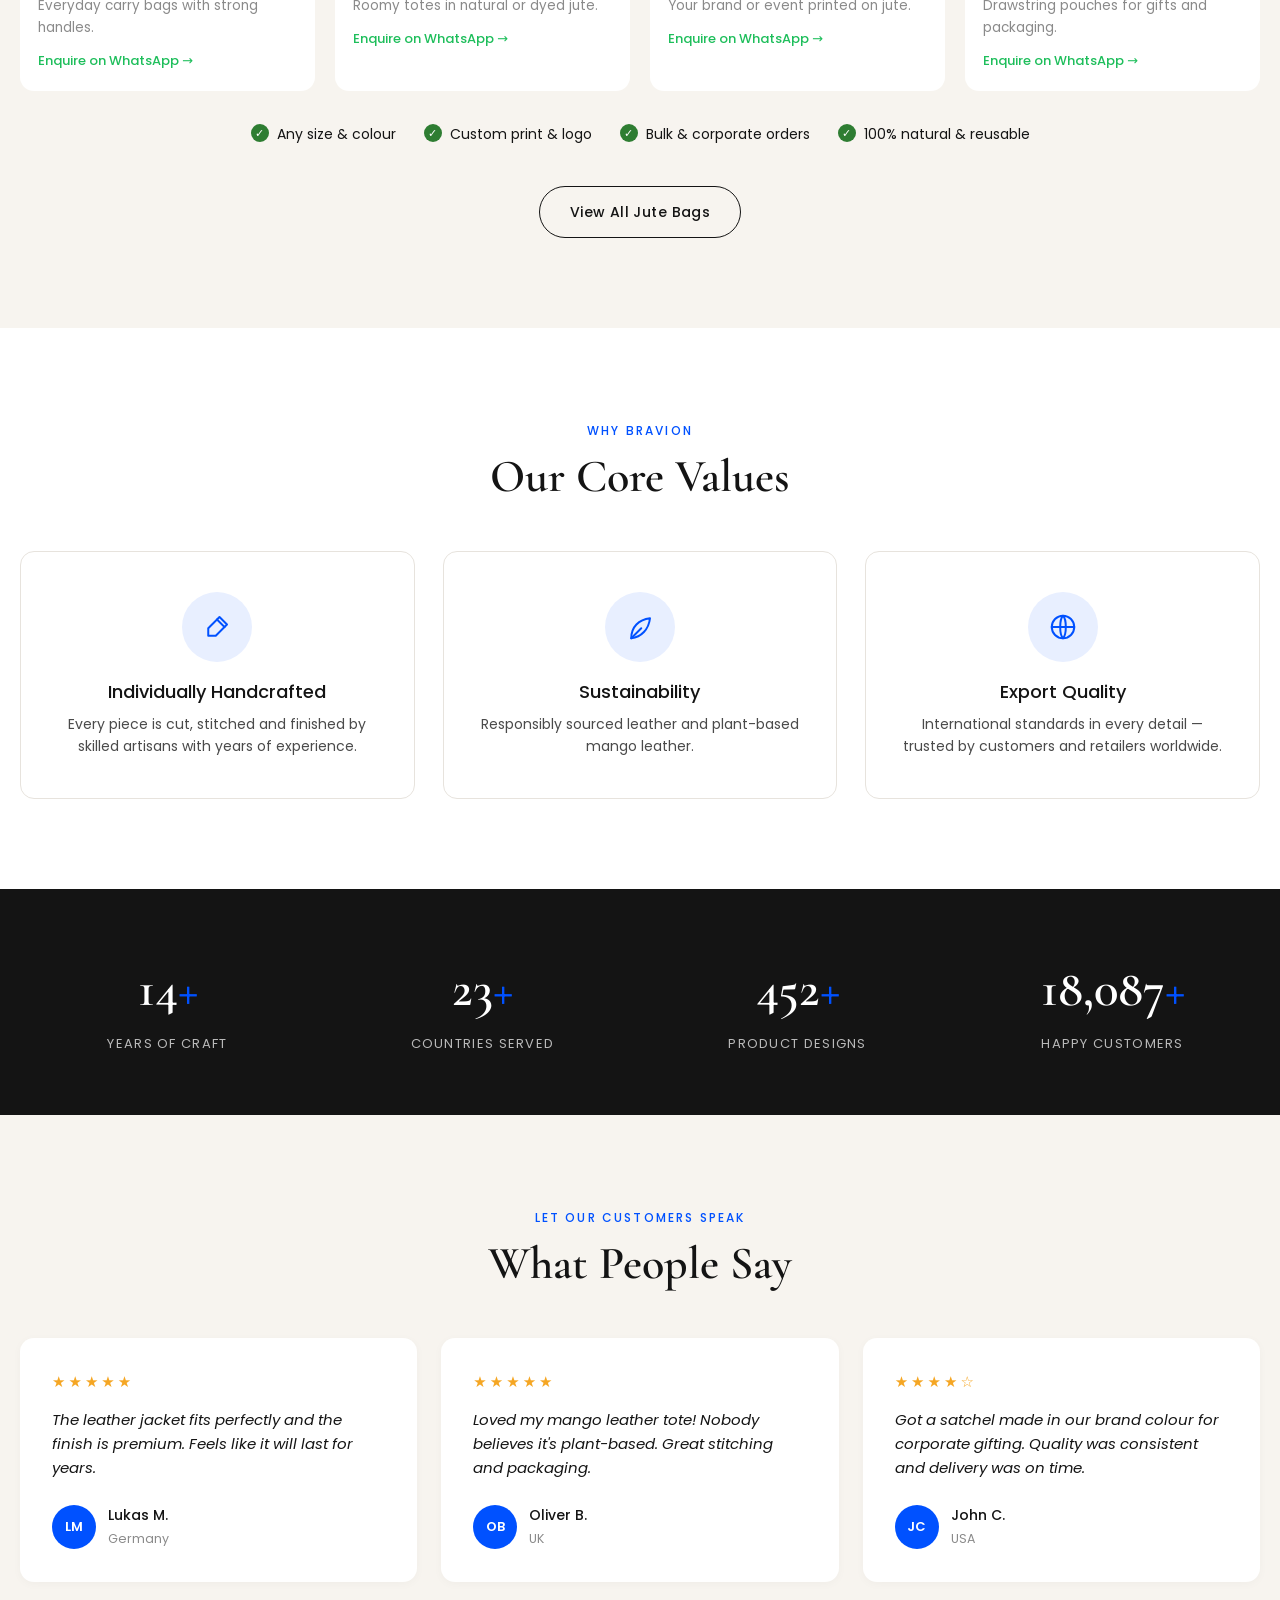
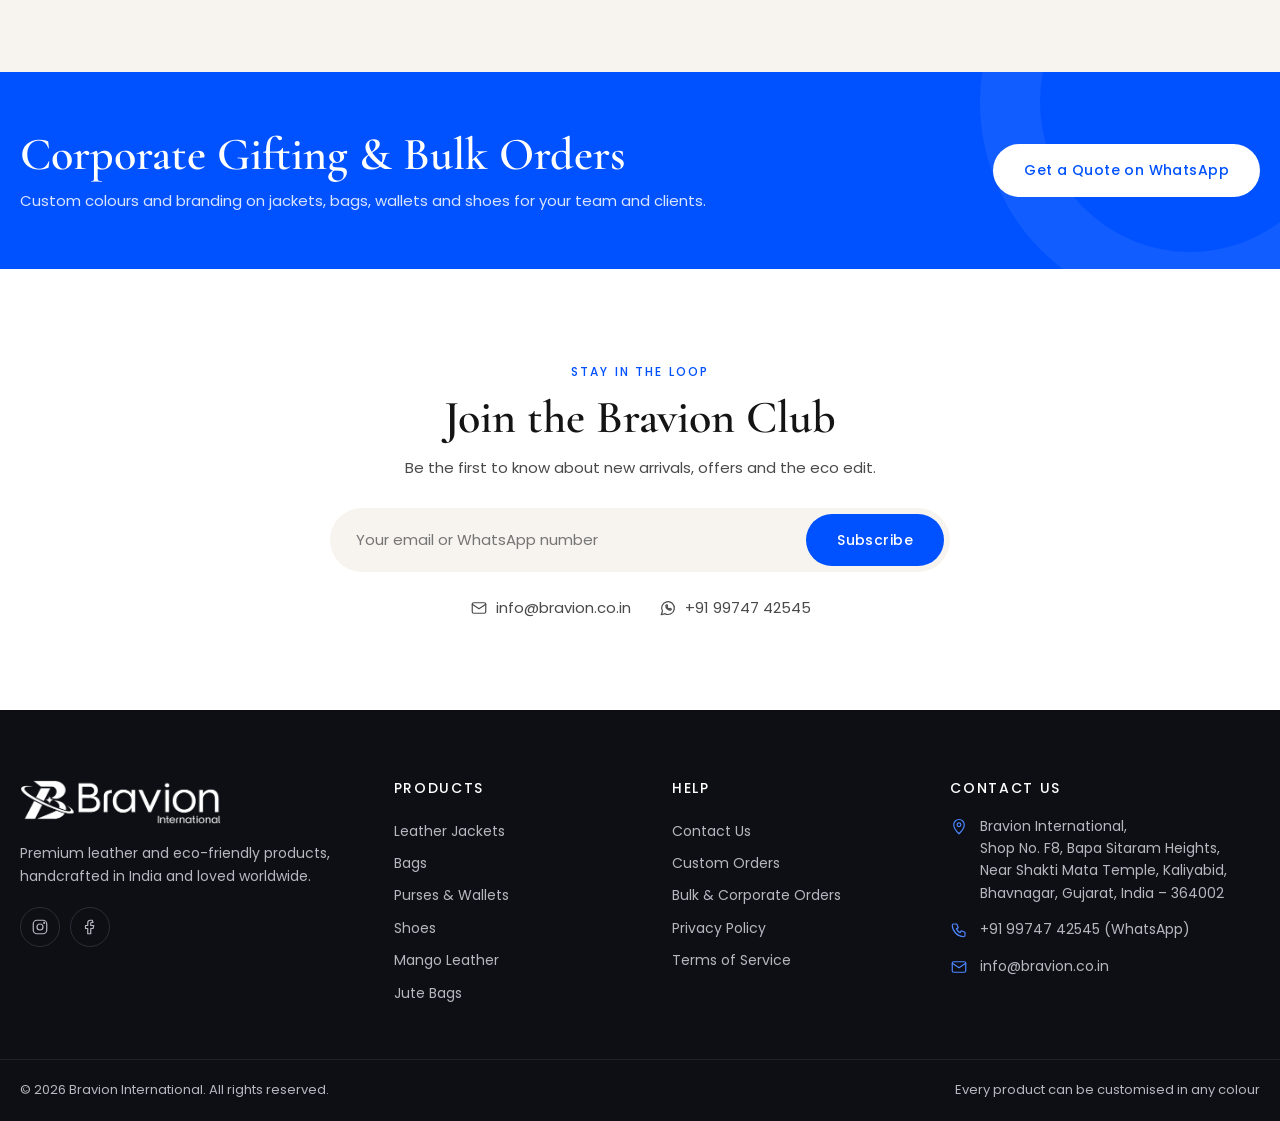
==== commit 22da60c9: "Add files via upload" ====
--- a/index.html
+++ b/index.html
@@ -3,8 +3,47 @@
 <head>
   <meta charset="UTF-8">
   <meta name="viewport" content="width=device-width, initial-scale=1.0">
-  <title>Bravion International – Premium Leather & Eco Products</title>
-  <meta name="description" content="Bravion International – handcrafted leather jackets, bags, purses, shoes and mango leather products – customised in any colour.">
+  <title>Bravion International – Leather Goods Manufacturer &amp; Exporter India | Wholesale &amp; Custom</title>
+  <meta name="description" content="Bravion International – leather goods manufacturer and exporter from India. Wholesale leather jackets, bags, wallets, shoes, mango leather and jute bags. Private label, OEM and bulk orders in any colour.">
+  <meta name="keywords" content="leather goods exporter India, leather goods manufacturer India, leather products supplier India, wholesale leather goods, custom leather goods supplier, private label leather products, OEM leather goods manufacturer India, leather jackets wholesale, leather bags wholesale India, leather wallets wholesale, leather footwear exporter India, mango leather products, vegan leather bags wholesale, jute bags wholesale India, custom logo jute bags, corporate gifting products wholesale, export quality leather goods">
+  <meta name="robots" content="index, follow">
+  <link rel="canonical" href="https://www.bravion.co.in/">
+  <meta property="og:type" content="website">
+  <meta property="og:site_name" content="Bravion International">
+  <meta property="og:title" content="Bravion International – Leather Goods Manufacturer &amp; Exporter India | Wholesale &amp; Custom">
+  <meta property="og:description" content="Bravion International – leather goods manufacturer and exporter from India. Wholesale leather jackets, bags, wallets, shoes, mango leather and jute bags. Private label, OEM and bulk orders in any colour.">
+  <meta property="og:url" content="https://www.bravion.co.in/">
+  <meta property="og:image" content="https://www.bravion.co.in/assets/img/mango/ml-11.jpg">
+  <meta property="og:image:alt" content="Bravion International mango leather satchel">
+  <meta property="og:locale" content="en_IN">
+  <meta name="twitter:card" content="summary_large_image">
+  <meta name="twitter:title" content="Bravion International – Leather Goods Manufacturer &amp; Exporter India | Wholesale &amp; Custom">
+  <meta name="twitter:description" content="Bravion International – leather goods manufacturer and exporter from India. Wholesale leather jackets, bags, wallets, shoes, mango leather and jute bags. Private label, OEM and bulk orders in any colour.">
+  <meta name="twitter:image" content="https://www.bravion.co.in/assets/img/mango/ml-11.jpg">
+  <script type="application/ld+json">
+  {
+    "@context": "https://schema.org",
+    "@type": "Organization",
+    "name": "Bravion International",
+    "url": "https://www.bravion.co.in/",
+    "logo": "https://www.bravion.co.in/assets/img/logo.png",
+    "email": "info@bravion.co.in",
+    "telephone": "+91 99747 42545",
+    "description": "Leather goods manufacturer and exporter from India – wholesale leather jackets, bags, wallets, footwear, mango leather products and jute bags with private label and OEM options.",
+    "address": {
+      "@type": "PostalAddress",
+      "streetAddress": "Shop No. F8, Bapa Sitaram Heights, Near Shakti Mata Temple, Kaliyabid",
+      "addressLocality": "Bhavnagar",
+      "addressRegion": "Gujarat",
+      "postalCode": "364002",
+      "addressCountry": "IN"
+    },
+    "sameAs": [
+      "https://www.instagram.com/bravioninternational/",
+      "https://www.facebook.com/share/1EA5qorMT6/?mibextid=wwXIfr"
+    ]
+  }
+  </script>
   <link rel="icon" type="image/png" href="assets/img/favicon.png">
   <link rel="preconnect" href="https://fonts.googleapis.com">
   <link rel="preconnect" href="https://fonts.gstatic.com" crossorigin>
@@ -405,11 +444,16 @@
         <span class="eyebrow">Stay in the loop</span>
         <h2>Join the Bravion Club</h2>
         <p>Be the first to know about new arrivals, offers and the eco edit.</p>
-        <form class="newsletter__form" id="newsletterForm">
-          <input type="email" placeholder="Enter your email" required aria-label="Email address">
+        <form class="newsletter__form" id="newsletterForm" novalidate>
+          <input type="text" id="newsletterInput" placeholder="Your email or WhatsApp number" required autocomplete="email" aria-label="Email address or WhatsApp number">
           <button type="submit" class="btn btn--primary">Subscribe</button>
         </form>
-        <p class="newsletter__msg" id="newsletterMsg" hidden>Thank you! You're on the list.</p>
+        <p class="newsletter__error" id="newsletterError" hidden>Please enter a valid email address or mobile number.</p>
+        <p class="newsletter__msg" id="newsletterMsg" hidden>Thank you! WhatsApp is opening – just press send to join the Bravion Club.</p>
+        <div class="newsletter__contact">
+          <a href="mailto:info@bravion.co.in"><svg viewBox="0 0 24 24"><rect x="3" y="5" width="18" height="14" rx="2"/><path d="M3 7l9 6 9-6"/></svg>info@bravion.co.in</a>
+          <a href="#" data-wa="Hello Bravion, I would like to join the Bravion Club for new arrivals and offers."><svg viewBox="0 0 24 24"><path d="M3 21l1.6-4.7A8.5 8.5 0 1 1 8 19.6z"/><path d="M9 8.5c0 3.5 3 6.5 6.5 6.5l1-1.5-2-1-1 1c-1-.5-2.5-2-3-3l1-1-1-2z"/></svg>+91 99747 42545</a>
+        </div>
       </div>
     </section>
   </main>
@@ -445,9 +489,9 @@
       <div>
         <h4>Contact Us</h4>
         <p class="contact-line"><svg viewBox="0 0 24 24"><path d="M12 21s-7-6.5-7-12a7 7 0 0 1 14 0c0 5.5-7 12-7 12z"/><circle cx="12" cy="9" r="2.5"/></svg>
-          Bravion International,<br>Shop No. F8, Bapa Sitaram Heights,<br>Near Shakti Mata Temple, Kaliyabid,<br>Bhavnagar, Gujarat – 364002</p>
+          Bravion International,<br>Shop No. F8, Bapa Sitaram Heights,<br>Near Shakti Mata Temple, Kaliyabid,<br>Bhavnagar, Gujarat, India – 364002</p>
         <p class="contact-line"><svg viewBox="0 0 24 24"><path d="M5 4h4l2 5-2.5 1.5a11 11 0 0 0 5 5L15 13l5 2v4a2 2 0 0 1-2 2A16 16 0 0 1 3 6a2 2 0 0 1 2-2"/></svg><a href="#" data-wa>+91 99747 42545 (WhatsApp)</a></p>
-        <p class="contact-line"><svg viewBox="0 0 24 24"><rect x="3" y="5" width="18" height="14" rx="2"/><path d="M3 7l9 6 9-6"/></svg><a href="mailto:info@bravion.example">info@bravion.example</a></p>
+        <p class="contact-line"><svg viewBox="0 0 24 24"><rect x="3" y="5" width="18" height="14" rx="2"/><path d="M3 7l9 6 9-6"/></svg><a href="mailto:info@bravion.co.in">info@bravion.co.in</a></p>
       </div>
     </div>
     <div class="footer__bottom">
--- a/assets/css/style.css
+++ b/assets/css/style.css
@@ -451,6 +451,11 @@
 .newsletter__form { display: flex; gap: 10px; background: var(--cream); padding: 6px; border-radius: 999px; }
 .newsletter__form input { flex: 1; border: 0; background: none; outline: 0; padding: 0 20px; font: inherit; min-width: 0; }
 .newsletter__msg { color: var(--brand); font-weight: 500; margin-top: 16px; }
+.newsletter__error { color: #c0392b; font-size: 14px; margin-top: 12px; }
+.newsletter__contact { display: flex; flex-wrap: wrap; justify-content: center; gap: 12px 28px; margin-top: 24px; font-size: 15px; }
+.newsletter__contact a { display: inline-flex; align-items: center; gap: 8px; color: inherit; }
+.newsletter__contact a:hover { color: var(--brand); }
+.newsletter__contact svg { width: 18px; height: 18px; fill: none; stroke: currentColor; stroke-width: 1.6; stroke-linecap: round; stroke-linejoin: round; }
 
 /* Footer */
 .footer { background: #0d0f14; color: #b5b8c0; padding-top: 70px; font-size: 14px; }
